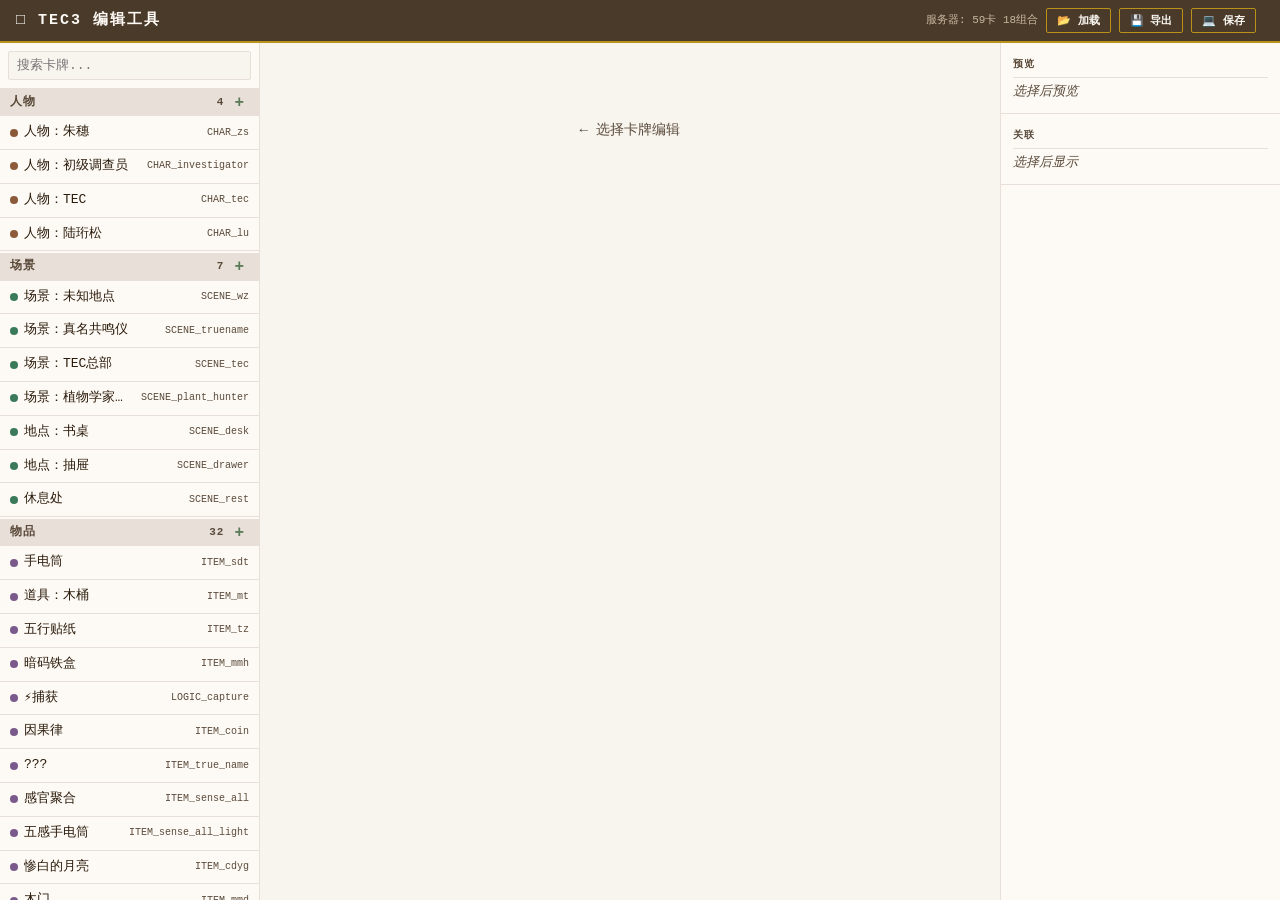
==== admin.html @ c41b9ac7 "admin: 修复特殊字段编辑器 + fatigueTrigger通用 + 结局编辑器" ====
<!DOCTYPE html>
<html lang="zh-CN">
<head>
<meta charset="UTF-8">
<meta name="viewport" content="width=device-width, initial-scale=1.0">
<title>TEC3 编辑工具</title>
<style>
:root {
    --bg: #f8f5ef; --grid: #e8e0d8; --panel: rgba(253,250,245,0.98);
    --border: #4a3a2a; --dim: #5a4a3a; --fg: #2a1a0a;
    --cv: #7a5f3a; --ch: #6a6a8a; --ct: #a84a3a; --cto: #b99217; --cs: #5a7a5a;
}
* { box-sizing: border-box; margin: 0; padding: 0; }
body {
    font-family: 'Courier New',Consolas,monospace;
    background: var(--bg); color: var(--fg);
    height: 100vh; display: flex; flex-direction: column;
    font-size: 14px; line-height: 1.6;
}
.hdr {
    display: flex; align-items: center; justify-content: space-between;
    padding: 8px 16px; background: var(--border); color: #fdfaf5;
    border-bottom: 2px double var(--cto); flex-shrink: 0; flex-wrap: wrap; gap: 6px;
}
.hdr h1 { font-size: 15px; font-weight: bold; letter-spacing: 2px; }
.hdr .g { display: flex; align-items: center; gap: 8px; flex-wrap: wrap; }
.hb {
    padding: 4px 10px; font-size: 11px; font-weight: bold; cursor: pointer;
    border: 1px solid var(--cto); background: transparent; color: #fdfaf5;
    border-radius: 2px; font-family: inherit; white-space: nowrap;
}
.hb:hover { background: var(--cto); color: var(--fg); }
.hb:disabled { opacity: 0.4; cursor: default; }
#loadInput { display: none; }
.main { display: flex; flex: 1; overflow: hidden; }

/* Left */
.left {
    width: 260px; min-width: 200px;
    border-right: 1px solid var(--grid); display: flex; flex-direction: column;
    background: var(--panel);
}
.left .srch { padding: 8px; border-bottom: 1px solid var(--grid); flex-shrink: 0; }
.left .srch input {
    width: 100%; padding: 6px 8px; border: 1px solid var(--grid);
    background: var(--bg); color: var(--fg); font-size: 13px;
    font-family: inherit; border-radius: 2px; outline: none;
}
.left .srch input:focus { border-color: var(--ct); }
.left .list { flex: 1; overflow-y: auto; }
.gr { margin-bottom: 2px; }
.gr-hd {
    padding: 4px 10px; font-size: 12px; font-weight: bold;
    letter-spacing: 1px; color: var(--dim);
    display: flex; justify-content: space-between; align-items: center;
    background: var(--grid); position: sticky; top: 0; cursor: default;
}
.gr-hd .cnt { font-size: 11px; color: var(--dim); }
.gr-hd .add {
    cursor: pointer; font-size: 16px; line-height: 1; padding: 0 4px; color: var(--cs);
    font-weight: bold;
}
.gr-hd .add:hover { color: var(--fg); }
.it {
    padding: 6px 10px; cursor: pointer; display: flex; align-items: center; gap: 6px;
    border-bottom: 1px solid var(--grid); transition: background 0.1s; font-size: 13px;
}
.it:hover { background: var(--grid); }
.it.sel { background: #d8d0c0; }
.it .dot { width: 8px; height: 8px; border-radius: 50%; flex-shrink: 0; }
.it .nm { overflow: hidden; text-overflow: ellipsis; white-space: nowrap; flex: 1; }
.it .id { font-size: 10px; color: var(--dim); flex-shrink: 0; }
.it .sub { font-size: 11px; color: var(--dim); }
.empty { padding: 20px; text-align: center; color: var(--dim); font-size: 13px; }

/* Center */
.ctr { flex: 1; overflow-y: auto; padding: 16px 20px; display: flex; flex-direction: column; gap: 0; }
.ctr .pl { text-align: center; color: var(--dim); margin-top: 60px; font-size: 14px; }
.sec { margin-bottom: 16px; }
.sec-hd {
    font-size: 11px; font-weight: bold; color: var(--dim); text-transform: uppercase;
    letter-spacing: 1px; padding: 4px 0; margin-bottom: 6px;
    border-bottom: 1px solid var(--grid); display: flex; align-items: center; gap: 8px;
}
.fg { display: flex; flex-direction: column; gap: 3px; }
.fg label { font-size: 10px; font-weight: bold; color: var(--dim); text-transform: uppercase; letter-spacing: 0.5px; }
.fg input, .fg textarea, .fg select {
    padding: 6px 8px; border: 1px solid var(--grid); background: var(--bg);
    color: var(--fg); font-size: 13px; font-family: inherit; border-radius: 2px; outline: none;
}
.fg input:focus, .fg textarea:focus, .fg select:focus { border-color: var(--ct); }
.fg textarea { min-height: 50px; resize: vertical; }
.fg .ck { display: flex; gap: 14px; flex-wrap: wrap; }
.fg .ck label { display: flex; align-items: center; gap: 4px; cursor: pointer; font-size: 12px; text-transform: none; }
.fg .ck input[type="checkbox"] { width: auto; }
.fr { display: flex; gap: 12px; }
.fr .fg { flex: 1; }
.btn {
    padding: 6px 14px; font-size: 12px; font-weight: bold; cursor: pointer;
    border: 1px solid var(--border); background: var(--panel);
    color: var(--fg); border-radius: 2px; font-family: inherit; transition: all 0.15s;
}
.btn:hover { background: var(--border); color: #fdfaf5; }
.btn-p { background: var(--border); color: #fdfaf5; }
.btn-p:hover { background: var(--ct); border-color: var(--ct); }
.btn-s { background: #3a7a5a; color: #fdfaf5; }
.btn-d { background: #a84a3a; color: #fdfaf5; }
.btn-sm { padding: 3px 10px; font-size: 11px; }
.fa { display: flex; flex-direction: column; gap: 3px; }
.fa-r { display: flex; gap: 4px; align-items: center; }
.fa-r input { flex: 1; }
.fa-r .btn { white-space: nowrap; }
.de .fa-r { margin-bottom: 2px; }
.dl { margin: 4px 0; padding: 4px 6px; border: 1px solid #d0c8c0; border-radius: 3px; background: #faf8f5; }
.d-choices { margin: 4px 0 4px 20px; padding: 4px; border-left: 2px solid #c8b8a8; }
.cb { background: #2a1a0a; color: #e8dcc8; padding: 10px; border-radius: 2px; font-size: 11px; white-space: pre-wrap; overflow-x: auto; max-height: 150px; border: 1px solid var(--border); margin-top: 6px; }

/* Right */
.right {
    width: 280px; min-width: 220px; border-left: 1px solid var(--grid);
    display: flex; flex-direction: column; background: var(--panel); overflow-y: auto;
}
.right .sec { padding: 10px 12px; border-bottom: 1px solid var(--grid); margin-bottom: 0; }
.right .sec-hd { font-size: 10px; margin-bottom: 4px; }
.right .hint { color: var(--dim); font-size: 13px; font-style: italic; }
.card-pv {
    width: 120px; height: 160px; border-radius: 3px; padding: 12px;
    display: flex; flex-direction: column; justify-content: space-between;
    box-shadow: 2px 2px 8px rgba(0,0,0,0.15), 0 1px 2px rgba(0,0,0,0.1);
    border: 1px solid #4a3a2a; margin: 0 auto; font-size: 12px; position: relative;
}
.card-pv .pn { font-weight: bold; font-size: 13px; }
.card-pv .pt { font-size: 10px; color: var(--dim); margin-top: auto; text-align: right; }
.pv-char { background: linear-gradient(135deg,#f5ece8,#ece0d5); border-top:3px solid #8a5a3a; }
.pv-scene { background: linear-gradient(135deg,#edf0e8,#dde5d5); border-top:3px solid #3a7a5a; }
.pv-item { background: linear-gradient(135deg,#f0ecf0,#e5dde8); border-top:3px solid #7a5a8a; }
.pv-logic { background: linear-gradient(135deg,#e8e8ec,#d5d5dd); border-top:3px solid #5a6a7a; }
.pv-clue { background: linear-gradient(135deg,#fdfaf5,#f0e8e0); }
.rl { padding: 3px 0; font-size: 13px; border-bottom: 1px solid var(--grid); display: flex; align-items: center; gap: 5px; }
.rl:last-child { border-bottom: none; }
.rt { padding: 2px 6px; font-size: 10px; border-radius: 2px; font-weight: bold; flex-shrink: 0; }
.rt-c { background: #e8dcc8; color: #5a4a3a; }
.rt-s { background: #dde5d5; color: #3a5a3a; }
.rt-d { background: #ece0d5; color: #6a4a2a; }
.rt-o { background: #d8d8e0; color: #4a4a5a; }
.modal-overlay {
    display: none; position: fixed; top: 0; left: 0; width: 100%; height: 100%;
    background: rgba(42,26,10,0.6); z-index: 9999;
    justify-content: center; align-items: center;
}
.modal-overlay.show { display: flex; }
.modal {
    background: var(--panel); border: 2px double var(--border);
    border-radius: 3px; width: 660px; max-width: 92vw;
    display: flex; flex-direction: column; max-height: 85vh;
}
.modal .mh {
    display: flex; justify-content: space-between; align-items: center;
    padding: 8px 14px; border-bottom: 2px double var(--border);
}
.modal .mh h3 { font-size: 14px; }
.modal .mh .mc { cursor: pointer; color: var(--dim); font-size: 16px; padding: 2px 6px; }
.modal .mh .mc:hover { color: var(--ct); }
.modal .mb { padding: 12px 14px; overflow-y: auto; flex: 1; }
.modal .mb textarea {
    width: 100%; min-height: 300px; padding: 8px;
    border: 1px solid var(--grid); background: #2a1a0a; color: #e8dcc8;
    font-size: 11px; font-family: 'Courier New',monospace; border-radius: 2px; resize: vertical;
}
.modal .mf { padding: 8px 14px; border-top: 1px solid var(--grid); display: flex; gap: 8px; justify-content: flex-end; }
.modal .mf .ok { font-size: 11px; color: var(--cs); margin-right: auto; align-self: center; }
::-webkit-scrollbar { width: 5px; }
::-webkit-scrollbar-track { background: var(--bg); }
::-webkit-scrollbar-thumb { background: var(--grid); border-radius: 3px; }
</style>
</head>
<body>

<div class="hdr">
    <h1>□ TEC3 编辑工具</h1>
    <div class="g">
        <span id="status" style="font-size:11px;color:#c8b8a0;">未加载</span>
        <button class="hb" id="loadBtn" onclick="document.getElementById('loadInput').click()">📂 加载</button>
        <button class="hb" id="exportBtn" onclick="doExport()" disabled>💾 导出</button>
        <button class="hb" id="svBtn" onclick="saveToServer()" disabled>💻 保存</button>
        <span id="fc" style="font-size:10px;color:#c8b8a0;"></span>
    </div>
    <input type="file" id="loadInput" multiple accept=".js" onchange="loadFiles(event)">
</div>

<div class="main">
    <div class="left">
        <div class="srch"><input id="srch" placeholder="搜索卡牌..." oninput="renderList()"></div>
        <div class="list" id="list"></div>
    </div>
    <div class="ctr" id="ctr">
        <div class="pl">← 加载源文件后选择卡牌</div>
    </div>
    <div class="right">
        <div class="sec"><div class="sec-hd">预览</div><div id="pv"><div class="hint">选择后预览</div></div></div>
        <div class="sec"><div class="sec-hd">关联</div><div id="rel"><div class="hint">选择后显示</div></div></div>
    </div>
</div>

<div class="modal-overlay" id="exportModal">
    <div class="modal">
        <div class="mh"><h3 id="exportTitle">导出</h3><span class="mc" onclick="closeModal('exportModal')">✕</span></div>
        <div class="mb"><textarea id="exportCode"></textarea></div>
        <div class="mf">
            <span class="ok" id="exportStatus"></span>
            <button class="btn" onclick="closeModal('exportModal')">关闭</button>
            <button class="btn btn-p" id="dlBtn" onclick="downloadExports()">下载全部</button>
            <button class="btn btn-p" onclick="downloadDeploy()">下载部署脚本</button>
        </div>
    </div>
</div>

<script>
// ═══ State ═══
const D = {};
let selId = null;
let isSrv = false;
let loadedFiles = {};
const TYPES = ['char','scene','item','clue','logic'];
const TN = { char:'人物', scene:'场景', item:'物品', clue:'线索', logic:'逻辑' };
const TC = { char:'#8a5a3a', scene:'#3a7a5a', item:'#7a5a8a', clue:'#b99217', logic:'#5a6a7a' };
function esc(s) { return s?String(s).replace(/&/g,'&amp;').replace(/</g,'&lt;').replace(/>/g,'&gt;').replace(/"/g,'&quot;'):''; }
function escJs(s) { return s?String(s).replace(/\\/g,'\\\\').replace(/'/g,"\\'").replace(/\n/g,'\\n').replace(/\r/g,''):''; }
function len(n) { return D[n]?Object.keys(D[n]).length:0; }

// ═══ Load ═══
window.loadFiles = async function(e) {
    for (const f of e.target.files) loadedFiles[f.name] = await f.text();
    parseAll();
};
function parseAll() {
    const keys = Object.keys(loadedFiles);
    document.getElementById('fc').textContent = keys.length+' 文件';
    const map = { 'cards.js':'CARD_TEMPLATES', 'combinations.js':'CARD_COMBINATIONS',
        'scenes.js':'SCENE_EXPLORATION', 'dialogues.js':'DIALOGUE_DATA',
        'observations.js':'OBSERVATION_TEXTS', 'endings.js':'REASONING_ENDINGS' };
    const scope = {};
    for (const [fn,vn] of Object.entries(map)) {
        const f = keys.find(k=>k.includes(fn));
        if (f) {
            try {
                const c = loadedFiles[f].replace(/^import\s+.*?;?\s*$/gm,'')
                    .replace(/export\s+(const|let|var)\s+(\w+)\s*=\s*/gm, (_,__,vn)=>`scope['${vn}']=`);
                eval(c);
            } catch(e) { console.warn('Parse fail', fn, e); }
        }
    }
    if (!scope.CARD_TEMPLATES) { setStatus('解析失败'); return; }
    Object.assign(D, scope);
    if (!D.REASONING_ENDINGS) D.REASONING_ENDINGS = {};
    isSrv = false;
    setStatus(`已加载: ${len('CARD_TEMPLATES')}卡 ${len('CARD_COMBINATIONS')}组合 ${len('SCENE_EXPLORATION')}场景 ${len('DIALOGUE_DATA')}对话 ${len('OBSERVATION_TEXTS')}观测`);
    document.getElementById('exportBtn').disabled = false;
    document.getElementById('svBtn').disabled = true;
    selId = null;
    renderList();
    showEmpty();
}

async function trySrv() {
    try {
        const r = await fetch('/');
        if (!r.ok) return;
        isSrv = true;
        setStatus('加载中...');
        const files = [
            {u:'./js/config/cards.js',n:'CARD_TEMPLATES'},{u:'./js/config/combinations.js',n:'CARD_COMBINATIONS'},
            {u:'./js/config/scenes.js',n:'SCENE_EXPLORATION'},{u:'./js/config/dialogues.js',n:'DIALOGUE_DATA'},
            {u:'./js/config/observations.js',n:'OBSERVATION_TEXTS'},{u:'./js/config/endings.js',n:'REASONING_ENDINGS'}
        ];
        const scope = {};
        for (const f of files) {
            try {
                const t = await (await fetch(f.u)).text();
                const c = t.replace(/^import\s+.*?;?\s*$/gm,'')
                    .replace(/export\s+(const|let|var)\s+(\w+)\s*=\s*/gm, (_,__,vn)=>`scope['${vn}']=`);
                eval(c);
            } catch(e) {}
        }
        if (scope.CARD_TEMPLATES) {
            Object.assign(D, scope);
            if (!D.REASONING_ENDINGS) D.REASONING_ENDINGS = {};
            setStatus(`服务器: ${len('CARD_TEMPLATES')}卡 ${len('CARD_COMBINATIONS')}组合`);
            document.getElementById('exportBtn').disabled = false;
            document.getElementById('svBtn').disabled = false;
            selId = null;
            renderList();
            showEmpty();
        }
    } catch(e) {}
}

// ═══ List ═══
function renderList() {
    const el = document.getElementById('list');
    if (!D.CARD_TEMPLATES) { el.innerHTML = '<div class="empty">加载源文件</div>'; return; }
    const q = (document.getElementById('srch').value||'').toLowerCase();
    const gr = {};
    for (const [id,t] of Object.entries(D.CARD_TEMPLATES)) {
        const ty = t.type||'item';
        if (q && !id.toLowerCase().includes(q) && !(t.name||'').toLowerCase().includes(q)) continue;
        if (!gr[ty]) gr[ty] = [];
        gr[ty].push({id,name:t.name||id});
    }
    if (!Object.keys(gr).length) { el.innerHTML = '<div class="empty">无匹配</div>'; return; }
    let h = '';
    for (const ty of TYPES) {
        if (!gr[ty]) continue;
        h += `<div class="gr"><div class="gr-hd"><span>${TN[ty]||ty}</span><span style="display:flex;align-items:center;gap:6px;"><span class="cnt">${gr[ty].length}</span><span class="add" onclick="event.stopPropagation();addCard('${ty}')">+</span></span></div>`;
        for (const c of gr[ty]) {
            h += `<div class="it${c.id===selId?' sel':''}" onclick="selectCard('${c.id}')"><span class="dot" style="background:${TC[ty]||'#4a3a2a'}"></span><span class="nm">${esc(c.name)}</span><span class="id">${c.id}</span></div>`;
        }
        h += '</div>';
    }
    el.innerHTML = h;
}

// ═══ Select card → show all config ═══
window.selectCard = function(id) {
    selId = id;
    renderList();
    showCard(id);
};

function showCard(id) {
    const t = D.CARD_TEMPLATES[id];
    if (!t) { showEmpty(); return; }
    let h = `<div class="sec"><div class="sec-hd">基础属性</div>
        <div class="fg"><label>ID</label><input id="f_id" value="${esc(id)}" style="font-weight:bold;color:#2a1a0a"></div>
        <div class="fr">
            <div class="fg"><label>名称</label><input id="f_name" value="${esc(t.name)}"></div>
            <div class="fg"><label>类型</label><select id="f_type" onchange="document.getElementById('charExtras').style.display=this.value==='char'?'':'none'">${TYPES.map(tv=>`<option value="${tv}" ${tv===t.type?'selected':''}>${TN[tv]||tv}</option>`).join('')}</select></div>
        </div>
        <div class="fg"><label>描述</label><textarea id="f_desc">${esc(t.desc||'')}</textarea></div>
        <div class="fr">
            <div class="fg"><div class="ck">
                <label><input type="checkbox" id="f_csm" ${t.consumable?'checked':''}> 消耗品</label>
                <label><input type="checkbox" id="f_dup" ${t.allowDuplicate?'checked':''}> 可重复</label>
                <label><input type="checkbox" id="f_dropOnce" ${t.dropOnce?'checked':''}> 仅掉落一次</label>
                <label><input type="checkbox" id="f_fatigueTrigger" ${t.fatigueTrigger?'checked':''}> 触发疲劳</label>
            </div></div>
        </div>
            <div class="fg" id="extraFields"></div>
    </div>`;
    
    // Populate extraFields with all special fields
    const sfFields = ['senseType','recycleValue','value','realName','realDesc','targetSenses','collectedSenses','interactText','isRevealed'];
    const sfLabels = {'senseType':'感官类型','recycleValue':'献祭价值','value':'价值','realName':'真名','realDesc':'真名描述','targetSenses':'目标感官(JSON)','collectedSenses':'已收集感官(JSON)','interactText':'交互文本','isRevealed':'已揭示'};
    let sfHtml = '';
    for (const k of sfFields) {
        const val = t[k] !== undefined ? (Array.isArray(t[k]) ? JSON.stringify(t[k]) : String(t[k])) : '';
        if (typeof t[k] === 'boolean') {
            sfHtml += `<div class="ck"><label><input type="checkbox" id="f_${k}" ${t[k]?'checked':''}> ${sfLabels[k]||k}</label></div>`;
        } else {
            sfHtml += `<div class="fg"><label>${sfLabels[k]||k}</label><input id="f_${k}" value="${esc(val)}"></div>`;
        }
    }
    if (t.class && t.class !== baseClass(t.type) && t.class !== `${baseClass(t.type)} ${t.type}-card`) {
        sfHtml += `<div class="fg"><label>额外CSS类</label><input id="f_class_extra" value="${esc(t.class)}"></div>`;
    }
    document.getElementById('extraFields').innerHTML = sfHtml;
    
    // ═══ Corruption section ═══
    let corruptionHtml = `<div class="sec"><div class="sec-hd">腐化</div>
        <div class="ck">
            <label><input type="checkbox" id="f_cpt_ck" ${t.corruptionTime!==undefined?'checked':''} onchange="document.getElementById('f_cpt_wrap').style.display=this.checked?'':'none'"> 启用腐化</label>
        </div>
        <div class="fg" id="f_cpt_wrap" style="${t.corruptionTime===undefined?'display:none':''}">
            <label>腐化时间 (分钟)</label>
            <input type="number" id="f_cpt" value="${(t.corruptionTime||60000)/60000}" min="0.1" step="0.5">
        </div></div>`;
    let comboHtml = '';
    if (D.CARD_COMBINATIONS) {
        const combos = Object.entries(D.CARD_COMBINATIONS).filter(([k])=>k.split('+').includes(id));
        if (combos.length) {
            comboHtml += `<div class="sec"><div class="sec-hd">组合配方 <span style="font-weight:normal;font-size:10px;color:var(--dim);">(${combos.length})</span></div>`;
            for (const [key, v] of combos) {
                const parts = key.split('+');
                const other = parts.find(p=>p!==id);
                const res = (v.result||[]).join(', ');
                const comboTypes = ['interaction','speech','consumeAll','direct'];
                comboHtml += `<div class="de">
                    <div class="fa-r"><span style="font-size:12px;font-weight:bold;flex:1;">${esc(id)} + ${esc(other)}</span><select class="combo-type">${comboTypes.map(tv=>`<option value="${tv}" ${tv===v.type?'selected':''}>${tv}</option>`).join('')}</select></div>
                    <div class="fa-r"><input class="combo-other" value="${esc(other||'')}" placeholder="另一卡牌ID"><input class="combo-res" value="${esc(res)}" placeholder="产出ID(逗号分隔)" style="flex:1.5"></div>
                    <div class="fa-r"><input class="combo-msg" value="${esc(v.message||'')}" placeholder="触发文本" style="flex:2"><input class="combo-delay" type="number" step="0.5" min="0" value="${(v.delay||2000)/1000}" placeholder="延迟(秒)" style="width:70px"></div>
                    <div class="fa-r" style="gap:8px;">
                        <label style="font-size:11px;">概率 <input type="number" step="0.01" class="combo-ch" value="${v.chance||''}" style="width:60px;padding:2px 4px;"></label>
                        <button class="btn btn-sm btn-d" onclick="delCombo('${key}')">✕</button>
                    </div>
                </div>`;
            }
            comboHtml += `<button class="btn btn-sm" onclick="addCombo('${id}')">＋ 新增组合</button></div>`;
        } else {
            comboHtml += `<div class="sec"><div class="sec-hd">组合配方</div><button class="btn btn-sm" onclick="addCombo('${id}')">＋ 新增组合</button></div>`;
        }
    }
    
    // ═══ Scene section ═══
    let sceneHtml = '';
    if (D.SCENE_EXPLORATION && D.SCENE_EXPLORATION[id]) {
        const s = D.SCENE_EXPLORATION[id];
        sceneHtml += `<div class="sec"><div class="sec-hd">场景配置</div>
            <div class="fg"><label>场景名</label><input id="s_name" value="${esc(s.name||'')}"></div>
            <div class="fr"><div class="fg"><label>槽位数</label><input id="s_slots" type="number" value="${s.slots}"></div>
            <div class="fg"><label>探索时间(秒)</label><input id="s_time" type="number" step="0.5" min="0.5" value="${(s.exploreTime||5000)/1000}"></div>
            <div class="fg"><label>疲劳掉落概率</label><input id="s_fatigueRate" type="number" step="0.05" min="0" max="1" value="${s.fatigueDropRate||0}"></div></div>
            <div class="fg"><label>探索消息</label><textarea id="s_msg">${esc(s.message||'')}</textarea></div>
            <div class="fg" style="margin-top:4px;"><span style="font-size:10px;font-weight:bold;color:var(--dim);">条件卡牌</span></div>
            <div id="s_req">`;
        for (const r of (s.requiredCards||[])) {
            sceneHtml += `<div class="fa-r"><input class="sr-id" value="${esc(r.templateId)}" placeholder="ID" style="flex:1.5"><input class="sr-min" type="number" value="${r.min||1}" style="width:50px"><input class="sr-max" type="number" value="${r.max||1}" style="width:50px"><button class="btn btn-sm btn-d" onclick="this.parentElement.remove()">✕</button></div>`;
        }
        sceneHtml += `<button class="btn btn-sm" onclick="addSReq()">＋ 条件</button></div>
            <div class="fg" style="margin-top:4px;"><span style="font-size:10px;font-weight:bold;color:var(--dim);">掉落</span></div>
            <div id="s_dr">`;
        for (const d of (s.drops||[])) {
            sceneHtml += `<div class="fa-r"><input class="sd-id" value="${esc(d.templateId)}" placeholder="ID" style="flex:1.5"><input class="sd-ch" type="number" step="0.1" min="0" max="1" value="${d.chance}" placeholder="概率" style="width:70px"><input class="sd-msg" value="${esc(d.message||'')}" placeholder="消息" style="flex:1"><button class="btn btn-sm btn-d" onclick="this.parentElement.remove()">✕</button></div>`;
        }
        sceneHtml += `<button class="btn btn-sm" onclick="addSDrop()">＋ 掉落</button></div>
            <div class="fg" style="margin-top:4px;"><span style="font-size:10px;font-weight:bold;color:var(--dim);">分支掉落组</span></div>
            <div id="s_dg">`;
        for (const g of (s.dropGroups||[])) {
            sceneHtml += `<div class="de"><div class="fa-r"><input class="sg-id" value="${esc(g.id)}" placeholder="组ID" style="flex:1"><input class="sg-lb" value="${esc(g.label)}" placeholder="标签" style="flex:1"><input class="sg-msg" value="${esc(g.message||'')}" placeholder="消息" style="flex:1"></div>`;
            sceneHtml += `<div style="font-size:9px;color:var(--dim);">条件卡牌：</div>`;
            for (const r of (g.requiredCards||[])) {
                sceneHtml += `<div class="fa-r"><input class="sgr-id" value="${esc(r.templateId)}" placeholder="ID" style="flex:1.5"><input class="sgr-min" type="number" value="${r.min||1}" style="width:50px"><input class="sgr-max" type="number" value="${r.max||1}" style="width:50px"><button class="btn btn-sm btn-d" onclick="this.parentElement.remove()">✕</button></div>`;
            }
            sceneHtml += `<div style="font-size:9px;color:var(--dim);">掉落：</div>`;
            for (const d of (g.drops||[])) {
                sceneHtml += `<div class="fa-r"><input class="sgd-id" value="${esc(d.templateId)}" placeholder="ID" style="flex:1.5"><input class="sgd-ch" type="number" step="0.1" min="0" max="1" value="${d.chance}" placeholder="概率" style="width:70px"><input class="sgd-msg" value="${esc(d.message||'')}" placeholder="消息" style="flex:1"><button class="btn btn-sm btn-d" onclick="this.parentElement.remove()">✕</button></div>`;
            }
            sceneHtml += `<button class="btn btn-sm" onclick="addSGDrop(this)">＋ 组掉落</button> <button class="btn btn-sm btn-d" onclick="this.closest('.de').remove()">删除组</button></div>`;
        }
        sceneHtml += `<button class="btn btn-sm" onclick="addSGroup()">＋ 分支组</button></div></div>`;
    }
    
    // ═══ Dialogue section ═══
    let diaHtml = '';
    if (D.DIALOGUE_DATA && D.DIALOGUE_DATA[id]) {
        const cfg = D.DIALOGUE_DATA[id];
        const dialogues = cfg.dialogues || {};
        diaHtml += `<div class="sec"><div class="sec-hd">对话</div>
            <div class="fr"><div class="fg"><label>角色ID</label><input id="d_id" value="${esc(id)}"></div>
            <div class="fg"><label>显示名</label><input id="d_name" value="${esc(cfg.name||'')}"></div></div>
            <div id="d_grps">`;
        for (const [tid, lines] of Object.entries(dialogues)) {
            const cname = D.CARD_TEMPLATES?.[tid]?.name||tid;
            diaHtml += `<div class="de">
                <div class="fa-r"><input class="d-trg" value="${esc(tid)}" placeholder="触发卡ID" style="flex:1"><span style="font-size:11px;color:var(--dim);flex:1">${esc(cname)}</span><button class="btn btn-sm btn-d" onclick="this.closest('.de').remove()">✕</button></div>`;
            for (const l of lines) {
                diaHtml += `<div class="dl"><div class="fa-r"><input class="d-txt" value="${esc(l.text||'')}" placeholder="对话文本" style="flex:3"><input class="d-idx" type="number" value="${l.index||0}" style="width:40px"><button class="btn btn-sm" onclick="addDChoice(this)" title="添加分支选项">选项</button><button class="btn btn-sm btn-d" onclick="this.closest('.dl').remove()">✕</button></div><div class="d-choices">`;
                if (l.choices && l.choices.length) {
                    for (const c of l.choices) {
                        diaHtml += `<div class="fa-r"><input class="d-ch-txt" value="${esc(c.text||'')}" placeholder="选项文字" style="flex:2"><input class="d-ch-next" type="number" value="${c.nextIndex??''}" placeholder="跳转行" style="width:55px"><input class="d-ch-flag" value="${esc(c.flag||'')}" placeholder="flag" style="flex:1"><button class="btn btn-sm btn-d" onclick="this.parentElement.remove()">✕</button></div>`;
                    }
                }
                diaHtml += `</div></div>`;
            }
            diaHtml += `<button class="btn btn-sm" onclick="addDLine(this)">＋ 行</button></div>`;
        }
        diaHtml += `</div><button class="btn btn-sm" onclick="addDGroup()">＋ 对话组</button></div>`;
    }
    
    //  ═══ Observation section ═══
    let obsHtml = '';
    if (D.OBSERVATION_TEXTS) {
        const obsText = D.OBSERVATION_TEXTS[id] || '';
        obsHtml += `<div class="sec"><div class="sec-hd">观测文本</div>
            <div class="fg"><textarea id="f_obs" rows="3">${esc(obsText)}</textarea></div></div>`;
    }
    
    // ═══ Endings section ═══
    let endingsHtml = '';
    if (D.REASONING_ENDINGS) {
        const relatedEndings = Object.entries(D.REASONING_ENDINGS).filter(([k]) => k === 'default' || k.split('+').includes(id));
        if (relatedEndings.length) {
            endingsHtml += `<div class="sec"><div class="sec-hd">结局 <span style="font-weight:normal;font-size:10px;color:var(--dim);">(${relatedEndings.length})</span></div>`;
            for (const [key, v] of relatedEndings) {
                endingsHtml += `<div class="de">
                    <div class="fa-r"><span style="font-size:12px;font-weight:bold;flex:1;">${esc(key)}</span></div>
                    <div class="fg"><label>标题</label><input class="end-title" value="${esc(v.title||'')}" style="width:100%"></div>
                    <div class="fg"><label>故事</label><textarea class="end-story" rows="3" style="width:100%">${esc(v.story||'')}</textarea></div>
                </div>`;
            }
            endingsHtml += `</div>`;
        }
    }
    
    // ═══ Save button ═══
    h += corruptionHtml + comboHtml + sceneHtml + diaHtml + obsHtml + endingsHtml;
    h += `<div style="margin-top:8px;display:flex;gap:8px;flex-wrap:wrap;">
        <button class="btn btn-p" onclick="saveCard('${id}')">💾 应用修改</button>
        <button class="btn btn-d" onclick="delCard('${id}')">🗑 删除卡牌</button>
        <span id="svStatus" style="font-size:11px;color:var(--cs);align-self:center;"></span>
    </div>`;
    
    document.getElementById('ctr').innerHTML = h;
    showPreview(id);
    showRelations(id);
}

function showEmpty() {
    document.getElementById('ctr').innerHTML = '<div class="pl">← 选择卡牌编辑</div>';
    document.getElementById('pv').innerHTML = '<div class="hint">选择后预览</div>';
    document.getElementById('rel').innerHTML = '<div class="hint">选择后显示</div>';
}

function baseClass(type) { return type==='char'?'char-card':type==='scene'?'scene-card':type==='item'?'item-card':type==='clue'?'clue-card':type==='logic'?'logic-card':'item-card'; }

// ═══ Preview ═══
function showPreview(id) {
    const t = D.CARD_TEMPLATES?.[id];
    if (!t) { document.getElementById('pv').innerHTML = '<div class="hint">选择后预览</div>'; return; }
    const ty = t.type||'item';
    let ex = '';
    if (ty==='clue') { const sm={vision:'var(--cv)',hearing:'var(--ch)',taste:'var(--ct)',touch:'var(--cto)',smell:'var(--cs)'}; ex=`border-top:3px solid ${sm[t.senseType]||'var(--cv)'};`; }
    else if (ty==='char') ex='border-top:3px solid #8a5a3a;';
    else if (ty==='scene') ex='border-top:3px solid #3a7a5a;';
    else if (ty==='item') ex='border-top:3px solid #7a5a8a;';
    else if (ty==='logic') ex='border-top:3px solid #5a6a7a;';
    if (t.class?.includes('true-name')) ex+='border-color:#c9a227;box-shadow:0 0 15px rgba(201,162,39,0.3);';
    if (t.class?.includes('peek-truth')) ex+='border-color:#d4a0e0;box-shadow:0 0 15px rgba(212,160,224,0.3);';
    document.getElementById('pv').innerHTML = `<div class="card-pv pv-${ty}" style="${ex}"><div class="pn">${esc(t.name)}</div><div class="pt">${t.type}${t.consumable?' •消耗':''}${t.corruptionTime?' •腐化':''}</div></div>`;
}

function showRelations(id) {
    const el = document.getElementById('rel');
    if (!D.CARD_TEMPLATES?.[id]) { el.innerHTML = '<div class="hint">选择后显示</div>'; return; }
    let h = '';
    if (D.CARD_COMBINATIONS) {
        const cs = Object.entries(D.CARD_COMBINATIONS).filter(([k])=>k.split('+').includes(id));
        if (cs.length) {
            h += '<div style="margin-bottom:6px;"><div style="font-size:10px;font-weight:bold;color:var(--dim);margin-bottom:2px;">组合</div>';
            for (const [k,v] of cs) {
                const o = k.split('+').filter(p=>p!==id).map(p=>D.CARD_TEMPLATES[p]?.name||p).join(', ');
                const r = (v.result||[]).map(r=>D.CARD_TEMPLATES[r]?.name||r).join(', ');
                h += `<div class="rl"><span class="rt rt-c">${v.type}</span>${esc(o)} → ${esc(r)}</div>`;
            }
            h += '</div>';
        }
    }
    if (D.SCENE_EXPLORATION) {
        for (const [sid, s] of Object.entries(D.SCENE_EXPLORATION)) {
            if (sid===id) h += `<div class="rl"><span class="rt rt-s">场景</span>已配置此场景</div>`;
            // 反向：此卡出现在哪些场景的掉落中
            if ((s.drops||[]).some(d => d.templateId === id) || (s.dropGroups||[]).some(g => (g.drops||[]).some(d => d.templateId === id))) {
                const sn = D.CARD_TEMPLATES?.[sid]?.name || s.name || sid;
                h += `<div class="rl"><span class="rt rt-s">掉落</span>${esc(sn)}</div>`;
            }
        }
    }
    if (D.DIALOGUE_DATA) {
        for (const [cid,cfg] of Object.entries(D.DIALOGUE_DATA)) {
            const dlg = cfg.dialogues || {};
            if (cid===id) h += `<div class="rl"><span class="rt rt-d">对话</span>此角色有${Object.keys(dlg).length}组对话</div>`;
            if (Object.keys(dlg).includes(id)) h += `<div class="rl"><span class="rt rt-d">触发</span>${esc(D.CARD_TEMPLATES?.[cid]?.name||cid)}的对话触发</div>`;
        }
    }
    if (D.OBSERVATION_TEXTS?.[id]) h += `<div class="rl"><span class="rt rt-o">观测</span>${esc((D.OBSERVATION_TEXTS[id]||'').substring(0,50))}</div>`;
    if (!h) h = '<div class="hint">无关联</div>';
    el.innerHTML = h;
}

// ═══ Save card ═══

window.saveCard = function(id) {
    const newId = document.getElementById('f_id')?.value?.trim() || id;
    const renamed = newId !== id;
    if (renamed) {
        if (D.CARD_TEMPLATES[newId] && newId !== id) {
            setStatus(`❌ ID「${newId}」已存在`);
            return;
        }
        renameCardId(id, newId);
        id = newId;
    }
    const t = D.CARD_TEMPLATES[id];
    t.name = document.getElementById('f_name')?.value || t.name;
    t.type = document.getElementById('f_type')?.value || t.type;
    t.desc = document.getElementById('f_desc')?.value || '';
    t.consumable = document.getElementById('f_csm')?.checked || false;
    t.allowDuplicate = document.getElementById('f_dup')?.checked || false;
    t.dropOnce = document.getElementById('f_dropOnce')?.checked || false;
    t.fatigueTrigger = document.getElementById('f_fatigueTrigger')?.checked || false;
    // corruption
    const cptCk = document.getElementById('f_cpt_ck');
    if (cptCk?.checked) {
        const val = parseFloat(document.getElementById('f_cpt')?.value);
        if (val > 0) t.corruptionTime = Math.round(val * 60000);
        else delete t.corruptionTime;
    } else {
        delete t.corruptionTime;
    }
    // Auto-set class based on type, preserving extra classes
    const base = baseClass(t.type);
    const extras = (t.class || base).split(/\s+/).filter(c => c && c !== base);
    t.class = extras.length ? base + ' ' + extras.join(' ') : base;
    
    // Save special fields from extraFields
    const sfFields = ['senseType','recycleValue','value','realName','realDesc','targetSenses','collectedSenses','interactText','isRevealed'];
    for (const k of sfFields) {
        const el = document.getElementById('f_' + k);
        if (!el) continue;
        if (el.type === 'checkbox') {
            if (el.checked) t[k] = true;
            else delete t[k];
        } else {
            const v = el.value.trim();
            if (v === '') { delete t[k]; continue; }
            // Try parse as JSON (for arrays), number, or keep as string
            if (v.startsWith('[') || v.startsWith('{')) { try { t[k] = JSON.parse(v); } catch(e) { t[k] = v; } }
            else if (!isNaN(Number(v)) && v !== '') { t[k] = Number(v); }
            else t[k] = v;
        }
    }
    // Extra CSS class override
    const clsEl = document.getElementById('f_class_extra');
    if (clsEl) t.class = clsEl.value.trim() || base;
    
    // Save combos
    if (D.CARD_COMBINATIONS) {
        document.querySelectorAll('.de').forEach(el => {
            const other = el.querySelector('.combo-other')?.value;
            const res = el.querySelector('.combo-res')?.value;
            if (!other) return;
            const key = [id, other].sort().join('+');
            const existing = D.CARD_COMBINATIONS[key];
            const ctSel = el.querySelector('.combo-type');
            if (!existing) D.CARD_COMBINATIONS[key] = { type: ctSel?.value || 'interaction', result: [], message: '', delay: 2000 };
            const v = D.CARD_COMBINATIONS[key];
            if (ctSel) v.type = ctSel.value;
            if (res) v.result = res.split(',').map(s=>s.trim()).filter(Boolean);
            if (el.querySelector('.combo-msg')) v.message = el.querySelector('.combo-msg').value;
            if (el.querySelector('.combo-delay')) v.delay = Math.round((parseFloat(el.querySelector('.combo-delay').value)||2) * 1000);
            const ch = el.querySelector('.combo-ch')?.value;
            if (ch) v.chance = parseFloat(ch);
            else delete v.chance;
        });
    }
    
    // Save scene
    if (D.SCENE_EXPLORATION && D.SCENE_EXPLORATION[id]) {
        const s = D.SCENE_EXPLORATION[id];
        s.name = document.getElementById('s_name')?.value || '';
        s.slots = parseInt(document.getElementById('s_slots')?.value)||2;
        s.exploreTime = Math.round((parseFloat(document.getElementById('s_time')?.value)||5) * 1000);
        s.fatigueDropRate = parseFloat(document.getElementById('s_fatigueRate')?.value)||0;
        s.message = document.getElementById('s_msg')?.value||'';
        s.requiredCards = [];
        document.querySelectorAll('#s_req .fa-r:not(:last-child)').forEach(r => {
            const ins = r.querySelectorAll('input');
            if (ins[0]?.value) s.requiredCards.push({templateId: ins[0].value, min: parseInt(ins[1]?.value)||1, max: parseInt(ins[2]?.value)||1});
        });
        s.drops = [];
        document.querySelectorAll('#s_dr .fa-r:not(:last-child)').forEach(r => {
            const ins = r.querySelectorAll('input');
            if (ins[0]?.value) s.drops.push({templateId: ins[0].value, chance: parseFloat(ins[1]?.value)||0, message: ins[2]?.value||''});
        });
        s.dropGroups = [];
        document.querySelectorAll('#s_dg .de').forEach(el => {
            const g = { id: el.querySelector('.sg-id')?.value||'', label: el.querySelector('.sg-lb')?.value||'', message: el.querySelector('.sg-msg')?.value||'', requiredCards: [], drops: [] };
            el.querySelectorAll('.fa-r').forEach(r => {
                const sgid = r.querySelector('.sgr-id');
                const sgdid = r.querySelector('.sgd-id');
                if (sgid) g.requiredCards.push({templateId: sgid.value, min: parseInt(r.querySelector('.sgr-min')?.value)||1, max: parseInt(r.querySelector('.sgr-max')?.value)||1});
                if (sgdid) g.drops.push({templateId: sgdid.value, chance: parseFloat(r.querySelector('.sgd-ch')?.value)||0, message: r.querySelector('.sgd-msg')?.value||''});
            });
            if (g.id) s.dropGroups.push(g);
        });
    }
    
    // Save dialogue
    if (D.DIALOGUE_DATA && D.DIALOGUE_DATA[id]) {
        const dialogues = {};
        document.querySelectorAll('#d_grps .de').forEach(el => {
            const tid = el.querySelector('.d-trg')?.value;
            if (!tid) return;
            const lines = [];
            el.querySelectorAll('.dl').forEach(dl => {
                const txt = dl.querySelector('.d-txt');
                const idx = dl.querySelector('.d-idx');
                if (!txt?.value) return;
                const line = {text: txt.value, index: parseInt(idx?.value)||0};
                const choices = [];
                dl.querySelectorAll('.d-choices > .fa-r').forEach(r => {
                    const ct = r.querySelector('.d-ch-txt');
                    const cn = r.querySelector('.d-ch-next');
                    const cf = r.querySelector('.d-ch-flag');
                    if (!ct?.value) return;
                    const choice = {text: ct.value};
                    const nv = parseInt(cn?.value);
                    choice.nextIndex = isNaN(nv) ? null : nv;
                    if (cf?.value) choice.flag = cf.value;
                    choices.push(choice);
                });
                if (choices.length) line.choices = choices;
                lines.push(line);
            });
            if (lines.length) dialogues[tid] = lines;
        });
        D.DIALOGUE_DATA[id] = { name: document.getElementById('d_name')?.value || '', dialogues };
    }
    
    // Save observation
    if (D.OBSERVATION_TEXTS) {
        D.OBSERVATION_TEXTS[id] = document.getElementById('f_obs')?.value || '';
    }
    
    // Save endings
    if (D.REASONING_ENDINGS) {
        document.querySelectorAll('.sec:has(.end-title) .de').forEach(el => {
            const key = el.querySelector('.fa-r span')?.textContent;
            const title = el.querySelector('.end-title')?.value;
            const story = el.querySelector('.end-story')?.value;
            if (key && D.REASONING_ENDINGS[key]) {
                D.REASONING_ENDINGS[key].title = title || '';
                D.REASONING_ENDINGS[key].story = story || '';
            }
        });
    }
    
    D.CARD_TEMPLATES[id] = t;
    if (renamed) {
        setStatus(`已重命名 ${id}，同步所有配置数据。${HARDCODED_FILES.length} 个运行时文件中的硬编码引用需手动修改`);
    } else {
        setStatus(`已保存: ${id}`);
    }
    document.getElementById('svStatus').textContent = '✓ 已应用';
    renderList();
    showPreview(id);
    showRelations(id);
};

window.addCard = function(type) {
    const id = `ITEM_new_${Date.now()}`;
    D.CARD_TEMPLATES[id] = { name: `新${TN[type]||type}`, desc: '', type: type||'item', class: baseClass(type||'item'), consumable: false };
    // If scene, add scene config
    if ((type||'') === 'scene' && D.SCENE_EXPLORATION) D.SCENE_EXPLORATION[id] = { name: `新${TN[type]||type}`, slots: 2, exploreTime: 5000, message: '', requiredCards: [], drops: [], dropGroups: [] };
    // If char, add dialogue config
    if ((type||'') === 'char' && D.DIALOGUE_DATA) D.DIALOGUE_DATA[id] = { name: `新${TN[type]||type}` };
    setStatus(`已创建: ${id}`);
    renderList();
    selectCard(id);
};

window.delCard = function(id) {
    if (!confirm(`确认删除 ${id}？仅影响内存副本。`)) return;
    delete D.CARD_TEMPLATES[id];
    if (D.SCENE_EXPLORATION) delete D.SCENE_EXPLORATION[id];
    if (D.DIALOGUE_DATA) delete D.DIALOGUE_DATA[id];
    if (D.OBSERVATION_TEXTS) delete D.OBSERVATION_TEXTS[id];
    selId = null;
    renderList();
    showEmpty();
    setStatus(`已删除: ${id}`);
};

// ═══ Combo helpers ═══
window.addCombo = function(id) {
    const other = Object.keys(D.CARD_TEMPLATES).find(k => k !== id && !D.CARD_COMBINATIONS[[id, k].sort().join('+')]);
    if (!other) { setStatus('所有卡牌已有组合，先删除一个再创建'); return; }
    const key = [id, other].sort().join('+');
    D.CARD_COMBINATIONS[key] = { type:'interaction', result:[], message:'', delay:2000 };
    selectCard(id);
};
window.delCombo = function(key) {
    if (!confirm(`删除组合 ${key}？`)) return;
    delete D.CARD_COMBINATIONS[key];
    if (selId) selectCard(selId);
};

// ═══ Scene helpers ═══
window.addSReq = function() {
    const c = document.getElementById('s_req');
    const d = document.createElement('div'); d.className='fa-r';
    d.innerHTML='<input class="sr-id" placeholder="ID" style="flex:1.5"><input class="sr-min" type="number" value="1" style="width:50px"><input class="sr-max" type="number" value="1" style="width:50px"><button class="btn btn-sm btn-d" onclick="this.parentElement.remove()">✕</button>';
    c.insertBefore(d, c.lastElementChild);
};
window.addSDrop = function() {
    const c = document.getElementById('s_dr');
    const d = document.createElement('div'); d.className='fa-r';
    d.innerHTML='<input class="sd-id" placeholder="ID" style="flex:1.5"><input class="sd-ch" type="number" step="0.1" min="0" max="1" value="0.3" placeholder="概率" style="width:70px"><input class="sd-msg" placeholder="消息" style="flex:1"><button class="btn btn-sm btn-d" onclick="this.parentElement.remove()">✕</button>';
    c.insertBefore(d, c.lastElementChild);
};
window.addSGroup = function() {
    const c = document.getElementById('s_dg');
    const d = document.createElement('div'); d.className='de';
    d.innerHTML='<div class="fa-r"><input class="sg-id" placeholder="组ID" style="flex:1"><input class="sg-lb" placeholder="标签" style="flex:1"><input class="sg-msg" placeholder="消息" style="flex:1"></div><button class="btn btn-sm" onclick="addSGRReq(this)">＋ 条件</button> <button class="btn btn-sm" onclick="addSGDrop(this)">＋ 掉落</button> <button class="btn btn-sm btn-d" onclick="this.closest(\'.de\').remove()">删除</button>';
    c.appendChild(d);
};
window.addSGRReq = function(btn) {
    const d = document.createElement('div'); d.className='fa-r';
    d.innerHTML='<input class="sgr-id" placeholder="ID" style="flex:1.5"><input class="sgr-min" type="number" value="1" style="width:50px"><input class="sgr-max" type="number" value="1" style="width:50px"><button class="btn btn-sm btn-d" onclick="this.parentElement.remove()">✕</button>';
    btn.parentElement.insertBefore(d, btn);
};
window.addSGDrop = function(btn) {
    const d = document.createElement('div'); d.className='fa-r';
    d.innerHTML='<input class="sgd-id" placeholder="ID" style="flex:1.5"><input class="sgd-ch" type="number" step="0.1" min="0" max="1" value="0.3" placeholder="概率" style="width:70px"><input class="sgd-msg" placeholder="消息" style="flex:1"><button class="btn btn-sm btn-d" onclick="this.parentElement.remove()">✕</button>';
    btn.parentElement.insertBefore(d, btn);
};

// ═══ Dialogue helpers ═══
window.addDLine = function(btn) {
    const d = document.createElement('div'); d.className='dl';
    d.innerHTML='<div class="fa-r"><input class="d-txt" placeholder="对话文本" style="flex:3"><input class="d-idx" type="number" value="0" style="width:40px"><button class="btn btn-sm" onclick="addDChoice(this)" title="添加分支选项">选项</button><button class="btn btn-sm btn-d" onclick="this.closest(\'.dl\').remove()">✕</button></div><div class="d-choices"></div>';
    btn.parentElement.insertBefore(d, btn);
};
window.addDChoice = function(btn) {
    const container = btn.closest('.dl').querySelector('.d-choices');
    const d = document.createElement('div'); d.className='fa-r';
    d.innerHTML='<input class="d-ch-txt" placeholder="选项文字" style="flex:2"><input class="d-ch-next" type="number" placeholder="跳转行" style="width:55px"><input class="d-ch-flag" placeholder="flag" style="flex:1"><button class="btn btn-sm btn-d" onclick="this.parentElement.remove()">✕</button>';
    container.appendChild(d);
};
window.addDGroup = function() {
    const c = document.getElementById('d_grps');
    const d = document.createElement('div'); d.className='de';
    d.innerHTML='<div class="fa-r"><input class="d-trg" placeholder="触发卡ID" style="flex:1"><button class="btn btn-sm btn-d" onclick="this.closest(\'.de\').remove()">✕</button></div><button class="btn btn-sm" onclick="addDLine(this)">＋ 行</button>';
    c.appendChild(d);
};

// ═══ Rename card ID (sync all D.* references) ═══
let _renameHistory = {};

window.renameCardId = function(oldId, newId) {
    if (oldId === newId) return;
    _renameHistory[oldId] = newId;
    
    if (oldId === newId) return;
    // 1. CARD_TEMPLATES
    D.CARD_TEMPLATES[newId] = D.CARD_TEMPLATES[oldId];
    delete D.CARD_TEMPLATES[oldId];

    // 2. CARD_COMBINATIONS — keys and result[]
    const nc = {};
    for (const [k, v] of Object.entries(D.CARD_COMBINATIONS || {})) {
        const parts = k.split('+').map(p => p === oldId ? newId : p).sort();
        const nk = parts.join('+');
        nc[nk] = v;
        if (v.result) v.result = v.result.map(r => r === oldId ? newId : r);
    }
    D.CARD_COMBINATIONS = nc;

    // 3. SCENE_EXPLORATION — key + templateId references
    if (D.SCENE_EXPLORATION) {
        if (D.SCENE_EXPLORATION[oldId]) {
            D.SCENE_EXPLORATION[newId] = D.SCENE_EXPLORATION[oldId];
            delete D.SCENE_EXPLORATION[oldId];
        }
        for (const sc of Object.values(D.SCENE_EXPLORATION)) {
            (sc.requiredCards||[]).forEach(c => { if (c.templateId === oldId) c.templateId = newId; });
            (sc.drops||[]).forEach(d => { if (d.templateId === oldId) d.templateId = newId; });
            (sc.dropGroups||[]).forEach(g => {
                (g.requiredCards||[]).forEach(c => { if (c.templateId === oldId) c.templateId = newId; });
                (g.drops||[]).forEach(d => { if (d.templateId === oldId) d.templateId = newId; });
            });
        }
    }

    // 4. DIALOGUE_DATA — top-level key + trigger keys
    if (D.DIALOGUE_DATA) {
        if (D.DIALOGUE_DATA[oldId]) {
            D.DIALOGUE_DATA[newId] = D.DIALOGUE_DATA[oldId];
            delete D.DIALOGUE_DATA[oldId];
        }
        for (const cd of Object.values(D.DIALOGUE_DATA)) {
            const dlg = cd.dialogues || {};
            if (dlg[oldId]) { dlg[newId] = dlg[oldId]; delete dlg[oldId]; }
        }
    }

    // 5. REASONING_ENDINGS — keys (single or A+B)
    if (D.REASONING_ENDINGS) {
        const ne = {};
        for (const [k, v] of Object.entries(D.REASONING_ENDINGS)) {
            if (k === 'default') { ne[k] = v; continue; }
            const nk = k.split('+').map(p => p === oldId ? newId : p).join('+');
            ne[nk] = v;
        }
        D.REASONING_ENDINGS = ne;
    }

    // 6. OBSERVATION_TEXTS
    if (D.OBSERVATION_TEXTS && D.OBSERVATION_TEXTS[oldId] !== undefined) {
        D.OBSERVATION_TEXTS[newId] = D.OBSERVATION_TEXTS[oldId];
        delete D.OBSERVATION_TEXTS[oldId];
    }
};

// ═══ Export ═══
const FCS = [
    {n:'cards.js',v:'CARD_TEMPLATES',gen:genCards},
    {n:'combinations.js',v:'CARD_COMBINATIONS',gen:genCombos},
    {n:'scenes.js',v:'SCENE_EXPLORATION',gen:genScenes},
    {n:'dialogues.js',v:'DIALOGUE_DATA',gen:genDialogues},
    {n:'endings.js',v:'REASONING_ENDINGS',gen:genEndings},
    {n:'observations.js',v:'OBSERVATION_TEXTS',gen:genObs},
];

function genCards() {
    const sf = ['corruptionTime','senseType','recycleValue','value','realName','realDesc','targetSenses','collectedSenses','interactText','isRevealed','fatigueTrigger','dropOnce'];
    let s = '// 卡牌模板\nexport const CARD_TEMPLATES = {\n';
    for (const [id,t] of Object.entries(D.CARD_TEMPLATES||{})) {
        const f = [`name: '${escJs(t.name||'')}'`,`desc: '${escJs(t.desc||'')}'`,`type: '${t.type||'item'}'`,`class: '${t.class||baseClass(t.type)}'`];
        if (t.consumable!==undefined) f.push(t.consumable?'consumable: true':'consumable: false');
        if (t.allowDuplicate) f.push('allowDuplicate: true');
        for (const k of sf) {
            if (t[k]!==undefined&&t[k]!==null) {
                if (typeof t[k]==='string') f.push(`${k}: '${escJs(t[k])}'`);
                else if (Array.isArray(t[k])) f.push(`${k}: ${JSON.stringify(t[k])}`);
                else f.push(`${k}: ${t[k]}`);
            }
        }
        s += `    '${id}': { ${f.join(', ')} },\n`;
    }
    return s+'};\n';
}
function genCombos() {
    let s = '// 组合配方\nexport const CARD_COMBINATIONS = {\n';
    for (const [k,v] of Object.entries(D.CARD_COMBINATIONS||{})) {
        const f = [`type: '${v.type||'interaction'}'`];
        if (v.result?.length) f.push(`result: ${JSON.stringify(v.result)}`);
            for (const k2 of ['message','chance','successMessage','failMessage','speechText','speechDuration','delay']) {
            if (v[k2]!==undefined) {
                if (typeof v[k2]==='string') f.push(`${k2}: '${escJs(v[k2])}'`);
                else if (typeof v[k2]==='boolean') { if(v[k2]) f.push(`${k2}: true`); }
                else f.push(`${k2}: ${v[k2]}`);
            }
        }
        s += `    '${k}': { ${f.join(', ')} },\n`;
    }
    return s+'};\n';
}
function genScenes() {
    let s = '// 场景配置\nexport const SCENE_EXPLORATION = {\n';
    for (const [id,v] of Object.entries(D.SCENE_EXPLORATION||{})) {
        s += `    '${id}': { name: '${escJs(v.name||'')}', slots: ${v.slots||2}, exploreTime: ${v.exploreTime||5000}`;
        if (v.message) s += `, message: '${escJs(v.message)}'`;
        if (v.fatigueDropRate!==undefined) s += `, fatigueDropRate: ${v.fatigueDropRate}`;
        if (v.requiredCards?.length) s += `, requiredCards: ${JSON.stringify(v.requiredCards)}`;
        if (v.drops?.length) s += `, drops: ${JSON.stringify(v.drops)}`;
        if (v.dropGroups?.length) s += `, dropGroups: ${JSON.stringify(v.dropGroups)}`;
        s += ` },\n`;
    }
    return s+'};\n';
}
function genDialogues() {
    let s = '// 对话\nexport const DIALOGUE_DATA = {\n';
    for (const [id,cfg] of Object.entries(D.DIALOGUE_DATA||{})) {
        s += `    '${id}': { name: '${escJs(cfg.name||'')}'`;
        const dlg = cfg.dialogues || {};
        for (const [tid,lines] of Object.entries(dlg)) {
            s += `,\n        '${tid}': [`;
            for (const l of lines) {
                let sl = `            { text: '${escJs(l.text||'')}', index: ${l.index||0}`;
                if (l.choices && l.choices.length) {
                    sl += `,\n                choices: [`;
                    for (const c of l.choices) {
                        let sc = `\n                    { text: '${escJs(c.text||'')}'`;
                        if (c.nextIndex != null) sc += `, nextIndex: ${c.nextIndex}`;
                        if (c.flag) sc += `, flag: '${escJs(c.flag)}'`;
                        sc += ` }`;
                        sl += sc;
                    }
                    sl += `\n                ]`;
                }
                sl += ` },`;
                s += '\n' + sl;
            }
            s += `\n        ]`;
        }
        s += `\n    },\n`;
    }
    return s+'};\n';
}
function genObs() {
    let s = '// 观测\nexport const OBSERVATION_TEXTS = {\n';
    for (const [id,t] of Object.entries(D.OBSERVATION_TEXTS||{})) s += `    '${id}': '${escJs(t)}',\n`;
    return s+'};\n';
}
function genEndings() {
    let s = '// 结局\nexport const REASONING_ENDINGS = {\n';
    for (const [k,v] of Object.entries(D.REASONING_ENDINGS||{})) {
        s += `    '${k}': { title: '${escJs(v.title||'')}', story: '${escJs(v.story||'')}' },\n`;
    }
    return s+'};\n';
}

const HARDCODED_FILES = [
    'js/engine.js','js/exploration.js','js/logic.js',
    'js/rest.js','js/systems/corruption.js','js/systems/sacrifice.js'
];

// 生成一键部署脚本
function genDeployScript() {
    // 收集所有配置文件的 gen 输出
    const configs = {};
    for (const f of FCS) {
        if (D[f.v]) configs[f.n] = f.gen();
    }
    // 构建 renames 映射表
    const renames = {};
    for (const [oldId, newId] of Object.entries(_renameHistory)) {
        if (oldId !== newId) renames[oldId] = newId;
    }
    const hasRenames = Object.keys(renames).length > 0;

    let s = `// TEC3 一键部署脚本
// 由 admin 面板生成
// 用法: node deploy.js
const fs = require('fs');

const RENAMES = ${JSON.stringify(renames, null, 4)};

const FILES = ${JSON.stringify(HARDCODED_FILES, null, 4)};

function writeFiles() {
    // 确保 js/config 目录存在
    const dir = 'js/config';
    if (!fs.existsSync(dir)) fs.mkdirSync(dir, { recursive: true });
    
    const configs = {
`;
    for (const [name, code] of Object.entries(configs)) {
        // 转义 JS 模板字面量中的反引号和 ${}
        const escaped = code.replace(/\\/g, '\\\\').replace(/`/g, '\\`').replace(/\$\{/g, '\\${');
        s += `        '${name}': \`${escaped}\`,\n`;
    }

    s += `    };
    
    for (const [name, content] of Object.entries(configs)) {
        fs.writeFileSync('js/config/' + name, content, 'utf-8');
        console.log('  ✓ 写入 js/config/' + name);
    }
}

function patchFiles() {
    const oldIds = Object.keys(RENAMES);
    if (!oldIds.length) return;
    
    for (const filePath of FILES) {
        try {
            if (!fs.existsSync(filePath)) {
                console.log('  ⚠ 跳过（不存在）: ' + filePath);
                continue;
            }
            let content = fs.readFileSync(filePath, 'utf-8');
            let changed = false;
            for (const [oldId, newId] of Object.entries(RENAMES)) {
                const regex = new RegExp("'" + oldId.replace(/[.*+?^\${}()|[\]\\\\]/g, '\\\\$&') + "'", 'g');
                const newContent = content.replace(regex, "'" + newId + "'");
                if (newContent !== content) { changed = true; content = newContent; }
            }
            if (changed) {
                fs.writeFileSync(filePath, content, 'utf-8');
                console.log('  ✓ 已更新: ' + filePath);
            } else {
                console.log('  - 无需修改: ' + filePath);
            }
        } catch(e) {
            console.log('  ✗ 失败: ' + filePath + ' - ' + e.message);
        }
    }
}

console.log('=== TEC3 部署脚本 ===');
console.log('写入配置...');
writeFiles();
if (Object.keys(RENAMES).length) {
    console.log('修补运行时文件...');
    patchFiles();
}
console.log('=== 部署完成 ===');
`;
    return s;
}

window.doExport = function() {
    if (!D.CARD_TEMPLATES) { setStatus('无数据'); return; }
    document.getElementById('exportModal').classList.add('show');
    document.getElementById('exportTitle').textContent = `导出 ${Object.keys(D.CARD_TEMPLATES).length} 卡`;
    const genCode = '// TEC3 导出\n'+FCS.map(f=>D[f.v]?f.gen():'').join('\n');
    const deployCode = genDeployScript();
    document.getElementById('exportCode').value = genCode + '\n\n// ===== 部署脚本 =====\n// deploy.js 请单独下载使用\n' + deployCode;
    document.getElementById('exportStatus').textContent = '可分别下载各文件';
};

window.downloadExports = function() {
    for (const f of FCS) {
        if (D[f.v]) {
            const b = new Blob([f.gen()], {type:'text/javascript;charset=utf-8'});
            const u = URL.createObjectURL(b);
            const a = document.createElement('a'); a.href=u; a.download=f.n; a.click();
            URL.revokeObjectURL(u);
        }
    }
    setStatus('已下载');
    closeModal('exportModal');
};

window.downloadDeploy = function() {
    const code = genDeployScript();
    const b = new Blob([code], {type:'text/javascript;charset=utf-8'});
    const u = URL.createObjectURL(b);
    const a = document.createElement('a'); a.href=u; a.download='deploy.js'; a.click();
    URL.revokeObjectURL(u);
    setStatus('已下载 deploy.js');
    closeModal('exportModal');
};

// ═══ Server save ═══
window.saveToServer = async function() {
    if (!isSrv) { setStatus('离线模式，请使用导出'); return; }
    setStatus('保存中...');
    let ok=0, fail=0;
    for (const [id,t] of Object.entries(D.CARD_TEMPLATES||{})) {
        try {
            const r = await fetch('/api/save-card', {method:'POST',headers:{'Content-Type':'application/json'},body:JSON.stringify({id,template:t})});
            const j = await r.json();
            if (j.success) ok++; else fail++;
        } catch(e) { fail++; }
    }
    setStatus(`保存: ${ok}成功 ${fail}失败`);
};

// ═══ Utils ═══
function setStatus(m) { document.getElementById('status').textContent = m; }
window.closeModal = function(id) { document.getElementById(id).classList.remove('show'); };

// ═══ Init ═══
renderList();
trySrv();
</script>
</body>
</html>
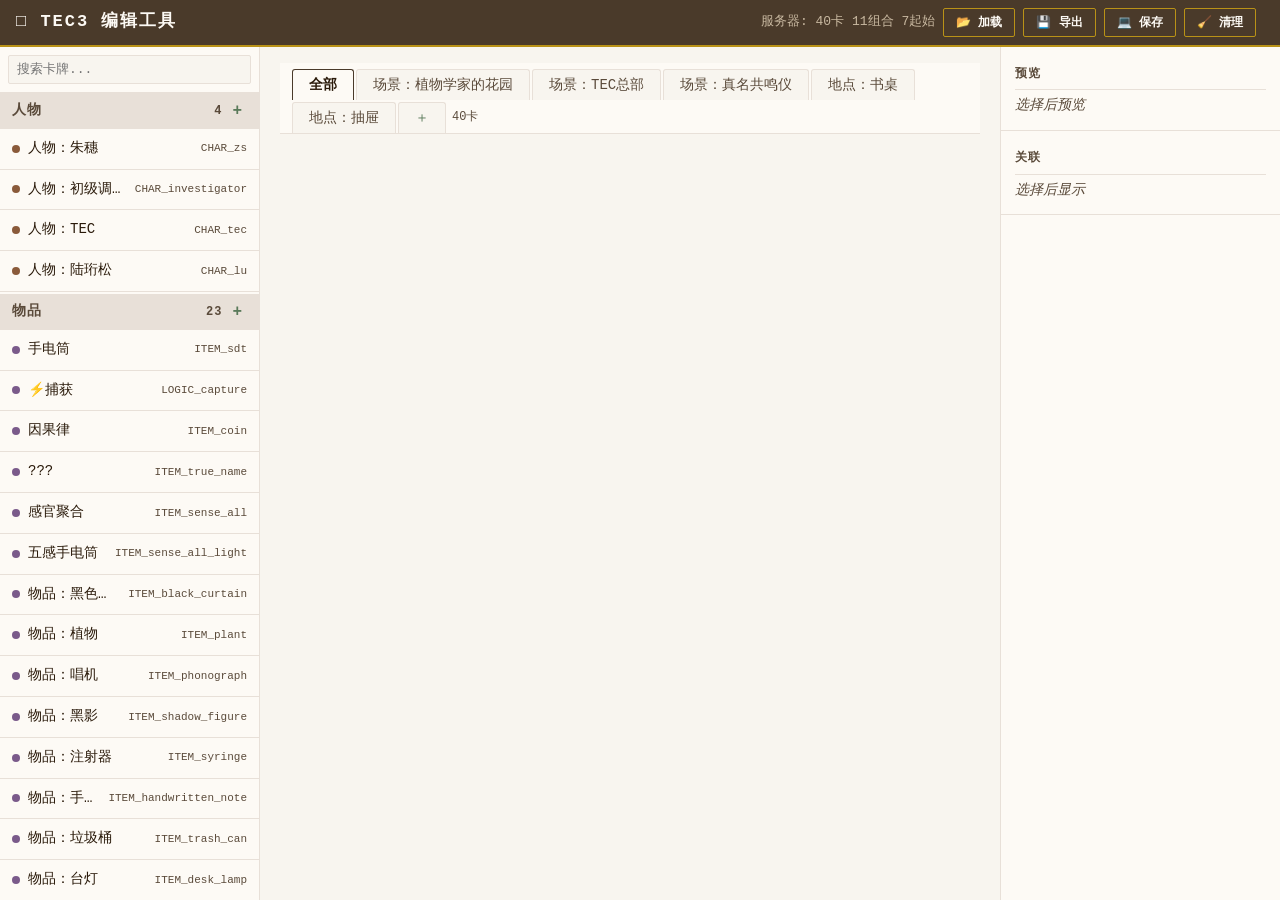
==== commit 1fe4c6e1: "fix: dialogues.js choices 缺失逗号 + deploy.js 补充 dialogues 导出 + admin genDialogues 修正" ====
--- a/admin.html
+++ b/admin.html
@@ -12,20 +12,20 @@
 }
 * { box-sizing: border-box; margin: 0; padding: 0; }
 body {
-    font-family: 'Courier New',Consolas,monospace;
+    font-family: 'Microsoft YaHei','PingFang SC','Noto Sans SC','Courier New',Consolas,sans-serif;
     background: var(--bg); color: var(--fg);
     height: 100vh; display: flex; flex-direction: column;
-    font-size: 14px; line-height: 1.6;
+    font-size: 15px; line-height: 1.7;
 }
 .hdr {
     display: flex; align-items: center; justify-content: space-between;
     padding: 8px 16px; background: var(--border); color: #fdfaf5;
     border-bottom: 2px double var(--cto); flex-shrink: 0; flex-wrap: wrap; gap: 6px;
 }
-.hdr h1 { font-size: 15px; font-weight: bold; letter-spacing: 2px; }
+.hdr h1 { font-size: 17px; font-weight: bold; letter-spacing: 2px; }
 .hdr .g { display: flex; align-items: center; gap: 8px; flex-wrap: wrap; }
 .hb {
-    padding: 4px 10px; font-size: 11px; font-weight: bold; cursor: pointer;
+    padding: 5px 12px; font-size: 12px; font-weight: bold; cursor: pointer;
     border: 1px solid var(--cto); background: transparent; color: #fdfaf5;
     border-radius: 2px; font-family: inherit; white-space: nowrap;
 }
@@ -50,68 +50,79 @@
 .left .list { flex: 1; overflow-y: auto; }
 .gr { margin-bottom: 2px; }
 .gr-hd {
-    padding: 4px 10px; font-size: 12px; font-weight: bold;
+    padding: 6px 12px; font-size: 14px; font-weight: bold;
     letter-spacing: 1px; color: var(--dim);
     display: flex; justify-content: space-between; align-items: center;
     background: var(--grid); position: sticky; top: 0; cursor: default;
 }
-.gr-hd .cnt { font-size: 11px; color: var(--dim); }
+.gr-hd .cnt { font-size: 12px; color: var(--dim); }
 .gr-hd .add {
     cursor: pointer; font-size: 16px; line-height: 1; padding: 0 4px; color: var(--cs);
     font-weight: bold;
 }
 .gr-hd .add:hover { color: var(--fg); }
 .it {
-    padding: 6px 10px; cursor: pointer; display: flex; align-items: center; gap: 6px;
-    border-bottom: 1px solid var(--grid); transition: background 0.1s; font-size: 13px;
+    padding: 8px 12px; cursor: pointer; display: flex; align-items: center; gap: 8px;
+    border-bottom: 1px solid var(--grid); transition: background 0.1s; font-size: 14px;
 }
 .it:hover { background: var(--grid); }
 .it.sel { background: #d8d0c0; }
 .it .dot { width: 8px; height: 8px; border-radius: 50%; flex-shrink: 0; }
 .it .nm { overflow: hidden; text-overflow: ellipsis; white-space: nowrap; flex: 1; }
-.it .id { font-size: 10px; color: var(--dim); flex-shrink: 0; }
-.it .sub { font-size: 11px; color: var(--dim); }
-.empty { padding: 20px; text-align: center; color: var(--dim); font-size: 13px; }
+.it .id { font-size: 11px; color: var(--dim); flex-shrink: 0; }
+.it .sub { font-size: 12px; color: var(--dim); }
+.empty { padding: 20px; text-align: center; color: var(--dim); font-size: 14px; }
 
 /* Center */
 .ctr { flex: 1; overflow-y: auto; padding: 16px 20px; display: flex; flex-direction: column; gap: 0; }
-.ctr .pl { text-align: center; color: var(--dim); margin-top: 60px; font-size: 14px; }
+.ctr .pl { text-align: center; color: var(--dim); margin-top: 60px; font-size: 15px; }
 .sec { margin-bottom: 16px; }
 .sec-hd {
-    font-size: 11px; font-weight: bold; color: var(--dim); text-transform: uppercase;
-    letter-spacing: 1px; padding: 4px 0; margin-bottom: 6px;
+    font-size: 13px; font-weight: bold; color: var(--dim);
+    letter-spacing: 0.5px; padding: 5px 0; margin-bottom: 8px;
     border-bottom: 1px solid var(--grid); display: flex; align-items: center; gap: 8px;
 }
 .fg { display: flex; flex-direction: column; gap: 3px; }
-.fg label { font-size: 10px; font-weight: bold; color: var(--dim); text-transform: uppercase; letter-spacing: 0.5px; }
+.fg label { font-size: 12px; font-weight: bold; color: var(--dim); letter-spacing: 0.5px; }
 .fg input, .fg textarea, .fg select {
-    padding: 6px 8px; border: 1px solid var(--grid); background: var(--bg);
-    color: var(--fg); font-size: 13px; font-family: inherit; border-radius: 2px; outline: none;
+    padding: 7px 10px; border: 1px solid var(--grid); background: var(--bg);
+    color: var(--fg); font-size: 14px; font-family: inherit; border-radius: 3px; outline: none;
 }
 .fg input:focus, .fg textarea:focus, .fg select:focus { border-color: var(--ct); }
-.fg textarea { min-height: 50px; resize: vertical; }
+.fg textarea { min-height: 55px; resize: vertical; }
 .fg .ck { display: flex; gap: 14px; flex-wrap: wrap; }
 .fg .ck label { display: flex; align-items: center; gap: 4px; cursor: pointer; font-size: 12px; text-transform: none; }
 .fg .ck input[type="checkbox"] { width: auto; }
 .fr { display: flex; gap: 12px; }
 .fr .fg { flex: 1; }
 .btn {
-    padding: 6px 14px; font-size: 12px; font-weight: bold; cursor: pointer;
+    padding: 7px 16px; font-size: 13px; font-weight: bold; cursor: pointer;
     border: 1px solid var(--border); background: var(--panel);
-    color: var(--fg); border-radius: 2px; font-family: inherit; transition: all 0.15s;
+    color: var(--fg); border-radius: 3px; font-family: inherit; transition: all 0.15s;
 }
 .btn:hover { background: var(--border); color: #fdfaf5; }
 .btn-p { background: var(--border); color: #fdfaf5; }
+.scene-bar {
+    display: flex; gap: 2px; padding: 6px 12px 0; flex-shrink: 0;
+    border-bottom: 1px solid var(--grid); background: var(--panel); flex-wrap: wrap;
+}
+.st {
+    padding: 6px 16px; font-size: 14px; cursor: pointer; border: 1px solid var(--grid);
+    border-bottom: none; border-radius: 3px 3px 0 0; background: var(--bg);
+    color: var(--dim); font-family: inherit; white-space: nowrap;
+}
+.st:hover { background: var(--grid); }
+.st.sel { background: var(--panel); color: var(--fg); font-weight: bold; border-color: var(--border); }
 .btn-p:hover { background: var(--ct); border-color: var(--ct); }
 .btn-s { background: #3a7a5a; color: #fdfaf5; }
 .btn-d { background: #a84a3a; color: #fdfaf5; }
-.btn-sm { padding: 3px 10px; font-size: 11px; }
+.btn-sm { padding: 4px 12px; font-size: 12px; }
 .fa { display: flex; flex-direction: column; gap: 3px; }
 .fa-r { display: flex; gap: 4px; align-items: center; }
 .fa-r input { flex: 1; }
 .fa-r .btn { white-space: nowrap; }
 .de .fa-r { margin-bottom: 2px; }
-.dl { margin: 4px 0; padding: 4px 6px; border: 1px solid #d0c8c0; border-radius: 3px; background: #faf8f5; }
+.dl { margin: 6px 0; padding: 6px 8px; border: 1px solid #d0c8c0; border-radius: 3px; background: #faf8f5; }
 .d-choices { margin: 4px 0 4px 20px; padding: 4px; border-left: 2px solid #c8b8a8; }
 .cb { background: #2a1a0a; color: #e8dcc8; padding: 10px; border-radius: 2px; font-size: 11px; white-space: pre-wrap; overflow-x: auto; max-height: 150px; border: 1px solid var(--border); margin-top: 6px; }
 
@@ -120,9 +131,11 @@
     width: 280px; min-width: 220px; border-left: 1px solid var(--grid);
     display: flex; flex-direction: column; background: var(--panel); overflow-y: auto;
 }
-.right .sec { padding: 10px 12px; border-bottom: 1px solid var(--grid); margin-bottom: 0; }
-.right .sec-hd { font-size: 10px; margin-bottom: 4px; }
-.right .hint { color: var(--dim); font-size: 13px; font-style: italic; }
+.right .sec { padding: 12px 14px; border-bottom: 1px solid var(--grid); margin-bottom: 0; }
+.right .sec-hd { font-size: 12px; margin-bottom: 4px; }
+.right .hint { color: var(--dim); font-size: 14px; font-style: italic; }
+.rl { padding: 4px 0; font-size: 14px; border-bottom: 1px solid var(--grid); display: flex; align-items: center; gap: 5px; }
+.rt { padding: 2px 8px; font-size: 11px; border-radius: 2px; font-weight: bold; flex-shrink: 0; }
 .card-pv {
     width: 120px; height: 160px; border-radius: 3px; padding: 12px;
     display: flex; flex-direction: column; justify-content: space-between;
@@ -136,9 +149,7 @@
 .pv-item { background: linear-gradient(135deg,#f0ecf0,#e5dde8); border-top:3px solid #7a5a8a; }
 .pv-logic { background: linear-gradient(135deg,#e8e8ec,#d5d5dd); border-top:3px solid #5a6a7a; }
 .pv-clue { background: linear-gradient(135deg,#fdfaf5,#f0e8e0); }
-.rl { padding: 3px 0; font-size: 13px; border-bottom: 1px solid var(--grid); display: flex; align-items: center; gap: 5px; }
 .rl:last-child { border-bottom: none; }
-.rt { padding: 2px 6px; font-size: 10px; border-radius: 2px; font-weight: bold; flex-shrink: 0; }
 .rt-c { background: #e8dcc8; color: #5a4a3a; }
 .rt-s { background: #dde5d5; color: #3a5a3a; }
 .rt-d { background: #ece0d5; color: #6a4a2a; }
@@ -160,12 +171,17 @@
 }
 .modal .mh h3 { font-size: 14px; }
 .modal .mh .mc { cursor: pointer; color: var(--dim); font-size: 16px; padding: 2px 6px; }
+.et { border-collapse: collapse; font-size: 13px; }
+.et th { background: var(--grid); padding: 5px 8px; text-align: left; }
+.et td { padding: 4px 6px; border-bottom: 1px solid var(--grid); }
+.et select { width: 100%; font-size: 12px; }
+.et input[type=checkbox] { margin: 0; vertical-align: middle; width: 16px; height: 16px; }
 .modal .mh .mc:hover { color: var(--ct); }
 .modal .mb { padding: 12px 14px; overflow-y: auto; flex: 1; }
 .modal .mb textarea {
-    width: 100%; min-height: 300px; padding: 8px;
+    width: 100%; min-height: 300px; padding: 10px;
     border: 1px solid var(--grid); background: #2a1a0a; color: #e8dcc8;
-    font-size: 11px; font-family: 'Courier New',monospace; border-radius: 2px; resize: vertical;
+    font-size: 13px; font-family: 'Courier New',monospace; border-radius: 2px; resize: vertical;
 }
 .modal .mf { padding: 8px 14px; border-top: 1px solid var(--grid); display: flex; gap: 8px; justify-content: flex-end; }
 .modal .mf .ok { font-size: 11px; color: var(--cs); margin-right: auto; align-self: center; }
@@ -179,10 +195,11 @@
 <div class="hdr">
     <h1>□ TEC3 编辑工具</h1>
     <div class="g">
-        <span id="status" style="font-size:11px;color:#c8b8a0;">未加载</span>
+        <span id="status" style="font-size:13px;color:#c8b8a0;">未加载</span>
         <button class="hb" id="loadBtn" onclick="document.getElementById('loadInput').click()">📂 加载</button>
         <button class="hb" id="exportBtn" onclick="doExport()" disabled>💾 导出</button>
         <button class="hb" id="svBtn" onclick="saveToServer()" disabled>💻 保存</button>
+        <button class="hb" onclick="cleanupData()">🧹 清理</button>
         <span id="fc" style="font-size:10px;color:#c8b8a0;"></span>
     </div>
     <input type="file" id="loadInput" multiple accept=".js" onchange="loadFiles(event)">
@@ -194,7 +211,10 @@
         <div class="list" id="list"></div>
     </div>
     <div class="ctr" id="ctr">
-        <div class="pl">← 加载源文件后选择卡牌</div>
+        <div class="scene-bar" id="sceneBar"></div>
+        <div id="ctrContent">
+            <div class="pl">← 加载源文件后选择卡牌</div>
+        </div>
     </div>
     <div class="right">
         <div class="sec"><div class="sec-hd">预览</div><div id="pv"><div class="hint">选择后预览</div></div></div>
@@ -215,18 +235,70 @@
     </div>
 </div>
 
+<div class="modal-overlay" id="startModal">
+    <div class="modal" style="max-width:700px;">
+        <div class="mh"><h3>初始布局</h3><span class="mc" onclick="closeModal('startModal')">✕</span></div>
+        <div class="mb">
+            <div class="sec"><div class="sec-hd">初始棋盘 <button class="btn btn-sm" onclick="addStartBoardEntry()">＋ 卡牌</button></div>
+            <div id="start-board-list"></div></div>
+            <div class="sec" style="margin-top:8px;"><div class="sec-hd">开场生成 <button class="btn btn-sm" onclick="addStartSpawnEntry()">＋ 卡牌</button></div>
+            <div id="start-spawn-list"></div></div>
+        </div>
+        <div class="mf">
+            <span class="ok" id="startStatus"></span>
+            <button class="btn" onclick="closeModal('startModal')">关闭</button>
+            <button class="btn btn-p" onclick="saveStartConfig()">💾 保存</button>
+        </div>
+    </div>
+</div>
+
 <script>
 // ═══ State ═══
 const D = {};
 let selId = null;
+let currentScene = '';
 let isSrv = false;
 let loadedFiles = {};
-const TYPES = ['char','scene','item','clue','logic'];
-const TN = { char:'人物', scene:'场景', item:'物品', clue:'线索', logic:'逻辑' };
-const TC = { char:'#8a5a3a', scene:'#3a7a5a', item:'#7a5a8a', clue:'#b99217', logic:'#5a6a7a' };
+const TYPES = ['char','item','clue','logic'];
+const TN = { char:'人物', item:'物品', clue:'线索', logic:'逻辑' };
+const TC = { char:'#8a5a3a', item:'#7a5a8a', clue:'#b99217', logic:'#5a6a7a' };
 function esc(s) { return s?String(s).replace(/&/g,'&amp;').replace(/</g,'&lt;').replace(/>/g,'&gt;').replace(/"/g,'&quot;'):''; }
 function escJs(s) { return s?String(s).replace(/\\/g,'\\\\').replace(/'/g,"\\'").replace(/\n/g,'\\n').replace(/\r/g,''):''; }
 function len(n) { return D[n]?Object.keys(D[n]).length:0; }
+
+// ═══ 起始编辑 ═══
+function openStartEditor() {
+    if (!D.INITIAL_BOARD) D.INITIAL_BOARD = [];
+    if (!D.INITIAL_SPAWN) D.INITIAL_SPAWN = [];
+    renderStartEditor();
+    document.getElementById('startModal').style.display = 'flex';
+}
+function closeModal(id) { document.getElementById(id).style.display = 'none'; }
+function renderStartEditor() {
+    updateStartList('INITIAL_BOARD', 'start-board-list', false);
+    updateStartList('INITIAL_SPAWN', 'start-spawn-list', true);
+}
+function updateStartEntry(key, idx, field, val) {
+    const data = D[key]||[];
+    if (idx >= 0 && idx < data.length) data[idx][field] = val;
+}
+function removeStartEntry(key, idx) {
+    const data = D[key]||[];
+    if (idx >= 0 && idx < data.length) { data.splice(idx, 1); renderStartEditor(); }
+}
+function addStartBoardEntry() {
+    if (!D.INITIAL_BOARD) D.INITIAL_BOARD = [];
+    D.INITIAL_BOARD.push({ templateId: '', x: 0, y: 0, isCaptured: true });
+    renderStartEditor();
+}
+function addStartSpawnEntry() {
+    if (!D.INITIAL_SPAWN) D.INITIAL_SPAWN = [];
+    D.INITIAL_SPAWN.push({ templateId: '', x: 0, y: 0, unbound: false });
+    renderStartEditor();
+}
+function saveStartConfig() {
+    document.getElementById('startStatus').textContent = '✓ 已保存 (运行 deploy 生效)';
+}
 
 // ═══ Load ═══
 window.loadFiles = async function(e) {
@@ -238,7 +310,8 @@
     document.getElementById('fc').textContent = keys.length+' 文件';
     const map = { 'cards.js':'CARD_TEMPLATES', 'combinations.js':'CARD_COMBINATIONS',
         'scenes.js':'SCENE_EXPLORATION', 'dialogues.js':'DIALOGUE_DATA',
-        'observations.js':'OBSERVATION_TEXTS', 'endings.js':'REASONING_ENDINGS' };
+        'observations.js':'OBSERVATION_TEXTS', 'endings.js':'REASONING_ENDINGS',
+        'start.js':'START_CONFIG' };
     const scope = {};
     for (const [fn,vn] of Object.entries(map)) {
         const f = keys.find(k=>k.includes(fn));
@@ -253,11 +326,14 @@
     if (!scope.CARD_TEMPLATES) { setStatus('解析失败'); return; }
     Object.assign(D, scope);
     if (!D.REASONING_ENDINGS) D.REASONING_ENDINGS = {};
+    if (!D.START_CONFIG) D.START_CONFIG = { INITIAL_BOARD: [], INITIAL_SPAWN: [] };
     isSrv = false;
-    setStatus(`已加载: ${len('CARD_TEMPLATES')}卡 ${len('CARD_COMBINATIONS')}组合 ${len('SCENE_EXPLORATION')}场景 ${len('DIALOGUE_DATA')}对话 ${len('OBSERVATION_TEXTS')}观测`);
+    setStatus(`已加载: ${len('CARD_TEMPLATES')}卡 ${len('CARD_COMBINATIONS')}组合 ${len('SCENE_EXPLORATION')}场景 ${len('DIALOGUE_DATA')}对话 ${len('OBSERVATION_TEXTS')}观测${D.START_CONFIG?.INITIAL_BOARD?.length ? ` ${D.START_CONFIG.INITIAL_BOARD.length}起始` : ''}`);
     document.getElementById('exportBtn').disabled = false;
     document.getElementById('svBtn').disabled = true;
     selId = null;
+    currentScene = '';
+    renderSceneTabs();
     renderList();
     showEmpty();
 }
@@ -271,7 +347,7 @@
         const files = [
             {u:'./js/config/cards.js',n:'CARD_TEMPLATES'},{u:'./js/config/combinations.js',n:'CARD_COMBINATIONS'},
             {u:'./js/config/scenes.js',n:'SCENE_EXPLORATION'},{u:'./js/config/dialogues.js',n:'DIALOGUE_DATA'},
-            {u:'./js/config/observations.js',n:'OBSERVATION_TEXTS'},{u:'./js/config/endings.js',n:'REASONING_ENDINGS'}
+            {u:'./js/config/observations.js',n:'OBSERVATION_TEXTS'},{u:'./js/config/endings.js',n:'REASONING_ENDINGS'},{u:'./js/config/start.js',n:'START_CONFIG'}
         ];
         const scope = {};
         for (const f of files) {
@@ -285,14 +361,195 @@
         if (scope.CARD_TEMPLATES) {
             Object.assign(D, scope);
             if (!D.REASONING_ENDINGS) D.REASONING_ENDINGS = {};
-            setStatus(`服务器: ${len('CARD_TEMPLATES')}卡 ${len('CARD_COMBINATIONS')}组合`);
+            if (!D.INITIAL_BOARD) D.INITIAL_BOARD = [];
+            if (!D.INITIAL_SPAWN) D.INITIAL_SPAWN = [];
+            setStatus(`服务器: ${len('CARD_TEMPLATES')}卡 ${len('CARD_COMBINATIONS')}组合${D.INITIAL_BOARD?.length ? ` ${D.INITIAL_BOARD.length}起始` : ''}`);
             document.getElementById('exportBtn').disabled = false;
             document.getElementById('svBtn').disabled = false;
             selId = null;
+            currentScene = '';
+            renderSceneTabs();
             renderList();
             showEmpty();
         }
     } catch(e) {}
+}
+
+function templateOptions(selected) {
+    let opts = '<option value="">— 选择 —</option>';
+    for (const [id, t] of Object.entries(D.CARD_TEMPLATES||{})) {
+        const label = t.name ? `${t.name} (${id})` : id;
+        const sel = id === selected ? ' selected' : '';
+        opts += `<option value="${id}"${sel}>${esc(label)}</option>`;
+    }
+    return opts;
+}
+function renderSceneOptions(selected) {
+    let opts = '<option value="">— 全局 —</option>';
+    for (const sid of Object.keys(D.SCENE_EXPLORATION||{})) {
+        const sn = D.CARD_TEMPLATES?.[sid]?.name || sid;
+        const sel = sid === selected ? ' selected' : '';
+        opts += `<option value="${sid}"${sel}>${esc(sn)}</option>`;
+    }
+    return opts;
+}
+
+function getSceneCardIds(sceneId) {
+    const ids = new Set();
+    const s = D.SCENE_EXPLORATION?.[sceneId];
+    if (!s) return ids;
+    for (const r of (s.requiredCards||[])) if (r.templateId) ids.add(r.templateId);
+    for (const d of (s.drops||[])) if (d.templateId) ids.add(d.templateId);
+    for (const g of (s.dropGroups||[])) {
+        for (const d of (g.drops||[])) if (d.templateId) ids.add(d.templateId);
+    }
+    for (const e of (D.INITIAL_BOARD||[])) if (e.scene === sceneId && e.templateId) ids.add(e.templateId);
+    for (const e of (D.INITIAL_SPAWN||[])) if (e.scene === sceneId && e.templateId) ids.add(e.templateId);
+    ids.add(sceneId); // 场景自身始终显示
+    return ids;
+}
+
+function cleanupData() {
+    let removed = 0;
+    // 卡牌组合：移除指向不存在卡牌的配方
+    if (D.CARD_COMBINATIONS) {
+        for (const [key, v] of Object.entries(D.CARD_COMBINATIONS)) {
+            const parts = key.split('+');
+            if (parts.some(p => !D.CARD_TEMPLATES[p]) || !v.result?.length) {
+                delete D.CARD_COMBINATIONS[key]; removed++;
+            }
+        }
+    }
+    // 场景：移除空掉落、空条件
+    if (D.SCENE_EXPLORATION) {
+        for (const s of Object.values(D.SCENE_EXPLORATION)) {
+            if (s.drops) { const n = s.drops.length; s.drops = s.drops.filter(d => d.templateId); removed += n - s.drops.length; }
+            if (s.requiredCards) { const n = s.requiredCards.length; s.requiredCards = s.requiredCards.filter(r => r.templateId); removed += n - s.requiredCards.length; }
+            if (s.dropGroups) {
+                for (const g of s.dropGroups) {
+                    if (g.drops) { const n = g.drops.length; g.drops = g.drops.filter(d => d.templateId); removed += n - g.drops.length; }
+                    if (g.requiredCards) { const n = g.requiredCards.length; g.requiredCards = g.requiredCards.filter(r => r.templateId); removed += n - g.requiredCards.length; }
+                }
+                const gn = s.dropGroups.length; s.dropGroups = s.dropGroups.filter(g => g.id); removed += gn - s.dropGroups.length;
+            }
+        }
+    }
+    // 对话：移除空触发组、空行
+    if (D.DIALOGUE_DATA) {
+        for (const cfg of Object.values(D.DIALOGUE_DATA)) {
+            if (!cfg.dialogues) continue;
+            for (const [tid, lines] of Object.entries(cfg.dialogues)) {
+                if (!tid) { delete cfg.dialogues[tid]; removed++; continue; }
+                const n = lines.length; cfg.dialogues[tid] = lines.filter(l => l.text); removed += n - cfg.dialogues[tid].length;
+            }
+        }
+    }
+    // 起始配置：移除空模板
+    for (const key of ['INITIAL_BOARD','INITIAL_SPAWN']) {
+        if (D[key]) { const n = D[key].length; D[key] = D[key].filter(e => e.templateId); removed += n - D[key].length; }
+    }
+    setStatus(`🧹 清理完成，移除了 ${removed} 条空数据`);
+    renderSceneTabs();
+    renderList();
+    if (currentScene) showSceneConfig(currentScene);
+    else if (selId) showCard(selId);
+    else showGlobalConfig();
+}
+
+// ═══ 场景导航 ═══
+function renderSceneTabs() {
+    const bar = document.getElementById('sceneBar');
+    if (!D.SCENE_EXPLORATION) { bar.innerHTML = ''; return; }
+    const scenes = Object.keys(D.SCENE_EXPLORATION);
+    let h = `<button class="st${!currentScene?' sel':''}" onclick="selectScene('')">全部</button>`;
+    for (const sid of scenes) {
+        const sn = D.CARD_TEMPLATES?.[sid]?.name || D.SCENE_EXPLORATION[sid]?.name || sid;
+        h += `<button class="st${sid===currentScene?' sel':''}" onclick="selectScene('${sid}')">${esc(sn)}</button>`;
+    }
+    h += `<button class="st" onclick="event.stopPropagation();addCard('scene')" style="color:var(--cs);" title="新增场景">＋</button>`;
+    h += `<span style="font-size:12px;color:var(--dim);padding:5px 4px;align-self:center;">${Object.keys(D.CARD_TEMPLATES||{}).length}卡</span>`;
+    bar.innerHTML = h;
+}
+window.selectScene = function(sceneId) {
+    currentScene = sceneId;
+    selId = null;
+    renderSceneTabs();
+    renderList();
+    if (sceneId) {
+        showSceneConfig(sceneId);
+    } else {
+        showGlobalConfig();
+    }
+};
+function showSceneConfig(sceneId) {
+    const s = D.SCENE_EXPLORATION?.[sceneId];
+    if (!s) { showEmpty(); return; }
+    const ctr = document.getElementById('ctrContent');
+    const t = D.CARD_TEMPLATES?.[sceneId];
+    const sn = t?.name || s.name || sceneId;
+    let h = `<div class="sec" style="margin-bottom:8px;"><div class="sec-hd">${esc(sn)} <span style="font-weight:normal;font-size:12px;color:var(--dim);">${sceneId}</span></div>`;
+    h += `<div class="fg"><label>唯一标识 (ID)</label><input id="f_id" value="${esc(sceneId)}" style="font-weight:bold;"></div>`;
+    h += `<div class="fr"><div class="fg"><label>显示名称</label><input id="f_name" value="${esc(t?.name||'')}"></div>
+        <div class="fg"><label>卡牌描述</label><input id="f_desc" value="${esc(t?.desc||'')}"></div></div>`;
+    h += `<div class="fr"><div class="fg"><label>卡槽数量</label><input id="s_slots" type="number" value="${s.slots}" title="可同时容纳的卡牌数"></div>
+        <div class="fg"><label>探索耗时(秒)</label><input id="s_time" type="number" step="0.5" min="0.5" value="${(s.exploreTime||5000)/1000}" title="进入场景后多久完成一次探索"></div>
+        <div class="fg"><label>疲劳掉落率</label><input id="s_fatigueRate" type="number" step="0.05" min="0" max="1" value="${s.fatigueDropRate||0}" title="疲劳状态下的额外掉落概率"></div></div>
+        <div class="fg"><label>探索反馈文本</label><textarea id="s_msg" rows="2" title="探索时显示的消息">${esc(s.message||'')}</textarea></div>`;
+
+    h += `<div class="fg" style="margin-top:4px;"><span style="font-size:10px;font-weight:bold;color:var(--dim);">场景掉落 <span style="font-weight:normal;color:var(--dim);">(探索此场景时概率获得的卡牌)</span></span></div><div id="s_dr">`;
+    for (const d of (s.drops||[])) {
+        const dn = D.CARD_TEMPLATES?.[d.templateId]?.name || '';
+        h += `<div class="fa-r"><input class="sd-id" value="${esc(d.templateId)}" placeholder="卡牌ID" style="flex:1.5"><span style="font-size:12px;color:var(--dim);width:80px;">${esc(dn)}</span><input class="sd-ch" type="number" step="0.1" min="0" max="1" value="${d.chance}" placeholder="概率" style="width:60px" title="掉落概率 0~1"><input class="sd-msg" value="${esc(d.message||'')}" placeholder="获得提示" style="flex:1"><button class="btn btn-sm btn-d" onclick="this.parentElement.remove()">✕</button></div>`;
+    }
+    h += `<button class="btn btn-sm" onclick="addSDrop()">＋ 添加掉落</button></div>`;
+    h += `<div class="fg" style="margin-top:4px;"><span style="font-size:10px;font-weight:bold;color:var(--dim);">分支掉落组 <span style="font-weight:normal;color:var(--dim);">(根据玩家拥有的卡牌走不同掉落分支)</span></span></div><div id="s_dg">`;
+    for (const g of (s.dropGroups||[])) {
+        h += `<div class="de"><div class="fa-r"><input class="sg-id" value="${esc(g.id)}" placeholder="分支ID" style="flex:1"><input class="sg-lb" value="${esc(g.label)}" placeholder="显示标签" style="flex:1"><input class="sg-msg" value="${esc(g.message||'')}" placeholder="触发提示" style="flex:1"></div>`;
+        h += `<div style="font-size:9px;color:var(--dim);">触发条件（玩家须有）：</div>`;
+        for (const r of (g.requiredCards||[])) {
+            const rn = D.CARD_TEMPLATES?.[r.templateId]?.name || '';
+            h += `<div class="fa-r"><input class="sgr-id" value="${esc(r.templateId)}" placeholder="卡牌ID" style="flex:1.5"><span style="font-size:12px;color:var(--dim);width:80px;">${esc(rn)}</span><input class="sgr-min" type="number" value="${r.min||1}" style="width:40px" title="最少">~<input class="sgr-max" type="number" value="${r.max||1}" style="width:40px" title="最多"><button class="btn btn-sm btn-d" onclick="this.parentElement.remove()">✕</button></div>`;
+        }
+        h += `<div style="font-size:9px;color:var(--dim);">掉落物品：</div>`;
+        for (const d of (g.drops||[])) {
+            const dn = D.CARD_TEMPLATES?.[d.templateId]?.name || '';
+            h += `<div class="fa-r"><input class="sgd-id" value="${esc(d.templateId)}" placeholder="卡牌ID" style="flex:1.5"><span style="font-size:12px;color:var(--dim);width:80px;">${esc(dn)}</span><input class="sgd-ch" type="number" step="0.1" min="0" max="1" value="${d.chance}" placeholder="概率" style="width:60px" title="概率 0~1"><input class="sgd-msg" value="${esc(d.message||'')}" placeholder="获得提示" style="flex:1"><button class="btn btn-sm btn-d" onclick="this.parentElement.remove()">✕</button></div>`;
+        }
+        h += `<button class="btn btn-sm" onclick="addSGDrop(this)">＋ 分支掉落</button> <button class="btn btn-sm btn-d" onclick="this.closest('.de').remove()">删除分支组</button></div>`;
+    }
+    h += `<button class="btn btn-sm" onclick="addSGroup()">＋ 新增分支组</button></div>`;
+
+    h += `<div style="margin-top:8px;display:flex;gap:8px;">
+        <button class="btn btn-p" onclick="saveSceneConfig('${sceneId}')">💾 保存场景</button>
+        <span id="svStatus" style="font-size:11px;color:var(--cs);align-self:center;"></span>
+    </div></div>`;
+    ctr.innerHTML = h;
+}
+function updateStartList(key, containerId, isSpawn) {
+    const data = D[key]||[];
+    const optHtml = templateOptions();
+    let h = '<table class="et" style="width:100%"><tr><th style="width:30%">卡牌</th><th style="width:50px">X</th><th style="width:50px">Y</th>';
+    if (isSpawn) h += '<th style="width:50px">游离</th>';
+    else h += '<th style="width:50px">已捕获</th>';
+    h += '<th style="width:30px"></th></tr>';
+    for (let i = 0; i < data.length; i++) {
+        const e = data[i];
+        h += `<tr><td><select id="${containerId}_tpl_${i}" onchange="updateStartEntry('${key}',${i},'templateId',this.value)">${optHtml.replace(`value="${e.templateId}"`,`value="${e.templateId}" selected`)}</select></td>`;
+        h += `<td><input id="${containerId}_x_${i}" value="${e.x}" onchange="updateStartEntry('${key}',${i},'x',+this.value)" style="width:50px"></td>`;
+        h += `<td><input id="${containerId}_y_${i}" value="${e.y}" onchange="updateStartEntry('${key}',${i},'y',+this.value)" style="width:50px"></td>`;
+        if (isSpawn) {
+            h += `<td><input type="checkbox" ${e.unbound?'checked':''} onchange="updateStartEntry('${key}',${i},'unbound',this.checked)"></td>`;
+        } else {
+            h += `<td><input type="checkbox" ${e.isCaptured!==false?'checked':''} onchange="updateStartEntry('${key}',${i},'isCaptured',this.checked)"></td>`;
+        }
+        h += `<td><span class="ok" onclick="removeStartEntry('${key}',${i})">✕</span></td></tr>`;
+    }
+    h += '</table>';
+    document.getElementById(containerId).innerHTML = h;
+}
+function removeStartGlobalEntry(key, idx) {
+    const data = D[key]||[];
+    if (idx >= 0 && idx < data.length) { data.splice(idx, 1); renderStartEditor(); }
 }
 
 // ═══ List ═══
@@ -301,14 +558,17 @@
     if (!D.CARD_TEMPLATES) { el.innerHTML = '<div class="empty">加载源文件</div>'; return; }
     const q = (document.getElementById('srch').value||'').toLowerCase();
     const gr = {};
+    const sceneCardIds = currentScene ? getSceneCardIds(currentScene) : null;
     for (const [id,t] of Object.entries(D.CARD_TEMPLATES)) {
         const ty = t.type||'item';
+        if (sceneCardIds && !sceneCardIds.has(id)) continue;
         if (q && !id.toLowerCase().includes(q) && !(t.name||'').toLowerCase().includes(q)) continue;
         if (!gr[ty]) gr[ty] = [];
         gr[ty].push({id,name:t.name||id});
     }
     if (!Object.keys(gr).length) { el.innerHTML = '<div class="empty">无匹配</div>'; return; }
     let h = '';
+    const seen = new Set(TYPES);
     for (const ty of TYPES) {
         if (!gr[ty]) continue;
         h += `<div class="gr"><div class="gr-hd"><span>${TN[ty]||ty}</span><span style="display:flex;align-items:center;gap:6px;"><span class="cnt">${gr[ty].length}</span><span class="add" onclick="event.stopPropagation();addCard('${ty}')">+</span></span></div>`;
@@ -317,6 +577,15 @@
         }
         h += '</div>';
     }
+    // 未归类（如 scene）收到底部
+    for (const [ty, items] of Object.entries(gr)) {
+        if (seen.has(ty)) continue;
+        h += `<div class="gr"><div class="gr-hd"><span>${ty}</span><span class="cnt">${items.length}</span></div>`;
+        for (const c of items) {
+            h += `<div class="it${c.id===selId?' sel':''}" onclick="selectCard('${c.id}')"><span class="dot" style="background:#4a3a2a"></span><span class="nm">${esc(c.name)}</span><span class="id">${c.id}</span></div>`;
+        }
+        h += '</div>';
+    }
     el.innerHTML = h;
 }
 
@@ -330,73 +599,59 @@
 function showCard(id) {
     const t = D.CARD_TEMPLATES[id];
     if (!t) { showEmpty(); return; }
-    let h = `<div class="sec"><div class="sec-hd">基础属性</div>
-        <div class="fg"><label>ID</label><input id="f_id" value="${esc(id)}" style="font-weight:bold;color:#2a1a0a"></div>
+    let h = `<div class="sec"><div class="sec-hd">基本信息</div>
+        <div class="fg"><label>唯一标识 (ID)</label><input id="f_id" value="${esc(id)}" style="font-weight:bold;color:#2a1a0a"></div>
         <div class="fr">
-            <div class="fg"><label>名称</label><input id="f_name" value="${esc(t.name)}"></div>
-            <div class="fg"><label>类型</label><select id="f_type" onchange="document.getElementById('charExtras').style.display=this.value==='char'?'':'none'">${TYPES.map(tv=>`<option value="${tv}" ${tv===t.type?'selected':''}>${TN[tv]||tv}</option>`).join('')}</select></div>
+            <div class="fg"><label>显示名称</label><input id="f_name" value="${esc(t.name)}"></div>
+            <div class="fg"><label>卡牌类型</label><select id="f_type" onchange="document.getElementById('charExtras').style.display=this.value==='char'?'':'none'">${TYPES.map(tv=>`<option value="${tv}" ${tv===t.type?'selected':''}>${TN[tv]||tv}</option>`).join('')}</select></div>
+            <div class="fg"><label>所属场景</label><select id="f_scene">${renderSceneOptions(t.scene||currentScene)}</select></div>
         </div>
-        <div class="fg"><label>描述</label><textarea id="f_desc">${esc(t.desc||'')}</textarea></div>
+        <div class="fg"><label>卡牌描述</label><textarea id="f_desc">${esc(t.desc||'')}</textarea></div>
         <div class="fr">
             <div class="fg"><div class="ck">
-                <label><input type="checkbox" id="f_csm" ${t.consumable?'checked':''}> 消耗品</label>
-                <label><input type="checkbox" id="f_dup" ${t.allowDuplicate?'checked':''}> 可重复</label>
+                <label><input type="checkbox" id="f_csm" ${t.consumable?'checked':''}> 使用后消耗</label>
+                <label><input type="checkbox" id="f_dup" ${t.allowDuplicate?'checked':''}> 允许多张并存</label>
                 <label><input type="checkbox" id="f_dropOnce" ${t.dropOnce?'checked':''}> 仅掉落一次</label>
-                <label><input type="checkbox" id="f_fatigueTrigger" ${t.fatigueTrigger?'checked':''}> 触发疲劳</label>
+                ${t.type === 'char' ? `<label><input type="checkbox" id="f_fatigueTrigger" ${t.fatigueTrigger?'checked':''}> 会触发疲劳</label>` : ''}
             </div></div>
         </div>
             <div class="fg" id="extraFields"></div>
     </div>`;
     
-    // Populate extraFields with all special fields
-    const sfFields = ['senseType','recycleValue','value','realName','realDesc','targetSenses','collectedSenses','interactText','isRevealed'];
-    const sfLabels = {'senseType':'感官类型','recycleValue':'献祭价值','value':'价值','realName':'真名','realDesc':'真名描述','targetSenses':'目标感官(JSON)','collectedSenses':'已收集感官(JSON)','interactText':'交互文本','isRevealed':'已揭示'};
-    let sfHtml = '';
-    for (const k of sfFields) {
-        const val = t[k] !== undefined ? (Array.isArray(t[k]) ? JSON.stringify(t[k]) : String(t[k])) : '';
-        if (typeof t[k] === 'boolean') {
-            sfHtml += `<div class="ck"><label><input type="checkbox" id="f_${k}" ${t[k]?'checked':''}> ${sfLabels[k]||k}</label></div>`;
-        } else {
-            sfHtml += `<div class="fg"><label>${sfLabels[k]||k}</label><input id="f_${k}" value="${esc(val)}"></div>`;
-        }
-    }
-    if (t.class && t.class !== baseClass(t.type) && t.class !== `${baseClass(t.type)} ${t.type}-card`) {
-        sfHtml += `<div class="fg"><label>额外CSS类</label><input id="f_class_extra" value="${esc(t.class)}"></div>`;
-    }
-    document.getElementById('extraFields').innerHTML = sfHtml;
-    
     // ═══ Corruption section ═══
-    let corruptionHtml = `<div class="sec"><div class="sec-hd">腐化</div>
+    let corruptionHtml = `<div class="sec"><div class="sec-hd">腐化 <span style="font-weight:normal;font-size:12px;color:var(--dim);">(此卡在桌面上停留过久会腐化消失)</span></div>
         <div class="ck">
             <label><input type="checkbox" id="f_cpt_ck" ${t.corruptionTime!==undefined?'checked':''} onchange="document.getElementById('f_cpt_wrap').style.display=this.checked?'':'none'"> 启用腐化</label>
         </div>
         <div class="fg" id="f_cpt_wrap" style="${t.corruptionTime===undefined?'display:none':''}">
-            <label>腐化时间 (分钟)</label>
+            <label>腐化倒计时 (分钟)</label>
             <input type="number" id="f_cpt" value="${(t.corruptionTime||60000)/60000}" min="0.1" step="0.5">
         </div></div>`;
     let comboHtml = '';
     if (D.CARD_COMBINATIONS) {
         const combos = Object.entries(D.CARD_COMBINATIONS).filter(([k])=>k.split('+').includes(id));
         if (combos.length) {
-            comboHtml += `<div class="sec"><div class="sec-hd">组合配方 <span style="font-weight:normal;font-size:10px;color:var(--dim);">(${combos.length})</span></div>`;
+            comboHtml += `<div class="sec"><div class="sec-hd">合成配方 <span style="font-weight:normal;font-size:12px;color:var(--dim);">(${combos.length}) — 将此卡与另一张卡组合</span></div>`;
             for (const [key, v] of combos) {
                 const parts = key.split('+');
                 const other = parts.find(p=>p!==id);
-                const res = (v.result||[]).join(', ');
+                const otherName = D.CARD_TEMPLATES?.[other]?.name || other;
+                const res = (v.result||[]).map(r=>D.CARD_TEMPLATES?.[r]?.name||r).join(', ');
                 const comboTypes = ['interaction','speech','consumeAll','direct'];
+                const typeLabels = {interaction:'交互触发',speech:'对话触发',consumeAll:'消耗全部',direct:'直接合成'};
                 comboHtml += `<div class="de">
-                    <div class="fa-r"><span style="font-size:12px;font-weight:bold;flex:1;">${esc(id)} + ${esc(other)}</span><select class="combo-type">${comboTypes.map(tv=>`<option value="${tv}" ${tv===v.type?'selected':''}>${tv}</option>`).join('')}</select></div>
-                    <div class="fa-r"><input class="combo-other" value="${esc(other||'')}" placeholder="另一卡牌ID"><input class="combo-res" value="${esc(res)}" placeholder="产出ID(逗号分隔)" style="flex:1.5"></div>
-                    <div class="fa-r"><input class="combo-msg" value="${esc(v.message||'')}" placeholder="触发文本" style="flex:2"><input class="combo-delay" type="number" step="0.5" min="0" value="${(v.delay||2000)/1000}" placeholder="延迟(秒)" style="width:70px"></div>
+                    <div class="fa-r"><span style="font-size:12px;font-weight:bold;flex:1;">${esc(D.CARD_TEMPLATES?.[id]?.name||id)} ＋ ${esc(otherName)}</span><select class="combo-type">${comboTypes.map(tv=>`<option value="${tv}" ${tv===v.type?'selected':''}>${typeLabels[tv]||tv}</option>`).join('')}</select></div>
+                    <div class="fa-r"><input class="combo-other" value="${esc(other||'')}" placeholder="另一卡牌ID" style="flex:1"><span style="font-size:12px;color:var(--dim);width:80px;">${esc(otherName)}</span><input class="combo-res" value="${esc(res)}" placeholder="产出卡牌ID(逗号分隔)" style="flex:1.5"></div>
+                    <div class="fa-r"><input class="combo-msg" value="${esc(v.message||'')}" placeholder="合成时的提示文本" style="flex:2"><input class="combo-delay" type="number" step="0.5" min="0" value="${(v.delay||2000)/1000}" placeholder="延迟(秒)" style="width:60px"></div>
                     <div class="fa-r" style="gap:8px;">
-                        <label style="font-size:11px;">概率 <input type="number" step="0.01" class="combo-ch" value="${v.chance||''}" style="width:60px;padding:2px 4px;"></label>
+                        <label style="font-size:11px;">触发概率 <input type="number" step="0.01" class="combo-ch" value="${v.chance||''}" style="width:60px;padding:2px 4px;" placeholder="留空=100%"></label>
                         <button class="btn btn-sm btn-d" onclick="delCombo('${key}')">✕</button>
                     </div>
                 </div>`;
             }
-            comboHtml += `<button class="btn btn-sm" onclick="addCombo('${id}')">＋ 新增组合</button></div>`;
+            comboHtml += `<button class="btn btn-sm" onclick="addCombo('${id}')">＋ 添加合成配方</button></div>`;
         } else {
-            comboHtml += `<div class="sec"><div class="sec-hd">组合配方</div><button class="btn btn-sm" onclick="addCombo('${id}')">＋ 新增组合</button></div>`;
+            comboHtml += `<div class="sec"><div class="sec-hd">合成配方 <span style="font-weight:normal;font-size:12px;color:var(--dim);">(此卡与另一张卡组合触发效果)</span></div><button class="btn btn-sm" onclick="addCombo('${id}')">＋ 添加合成配方</button></div>`;
         }
     }
     
@@ -404,39 +659,36 @@
     let sceneHtml = '';
     if (D.SCENE_EXPLORATION && D.SCENE_EXPLORATION[id]) {
         const s = D.SCENE_EXPLORATION[id];
-        sceneHtml += `<div class="sec"><div class="sec-hd">场景配置</div>
-            <div class="fg"><label>场景名</label><input id="s_name" value="${esc(s.name||'')}"></div>
-            <div class="fr"><div class="fg"><label>槽位数</label><input id="s_slots" type="number" value="${s.slots}"></div>
-            <div class="fg"><label>探索时间(秒)</label><input id="s_time" type="number" step="0.5" min="0.5" value="${(s.exploreTime||5000)/1000}"></div>
-            <div class="fg"><label>疲劳掉落概率</label><input id="s_fatigueRate" type="number" step="0.05" min="0" max="1" value="${s.fatigueDropRate||0}"></div></div>
-            <div class="fg"><label>探索消息</label><textarea id="s_msg">${esc(s.message||'')}</textarea></div>
-            <div class="fg" style="margin-top:4px;"><span style="font-size:10px;font-weight:bold;color:var(--dim);">条件卡牌</span></div>
-            <div id="s_req">`;
-        for (const r of (s.requiredCards||[])) {
-            sceneHtml += `<div class="fa-r"><input class="sr-id" value="${esc(r.templateId)}" placeholder="ID" style="flex:1.5"><input class="sr-min" type="number" value="${r.min||1}" style="width:50px"><input class="sr-max" type="number" value="${r.max||1}" style="width:50px"><button class="btn btn-sm btn-d" onclick="this.parentElement.remove()">✕</button></div>`;
-        }
-        sceneHtml += `<button class="btn btn-sm" onclick="addSReq()">＋ 条件</button></div>
-            <div class="fg" style="margin-top:4px;"><span style="font-size:10px;font-weight:bold;color:var(--dim);">掉落</span></div>
+        sceneHtml += `<div class="sec"><div class="sec-hd">场景配置 <span style="font-weight:normal;font-size:12px;color:var(--dim);">(此卡作为场景时的行为)</span></div>
+            <div class="fg"><label>场景名称</label><input id="s_name" value="${esc(s.name||'')}"></div>
+            <div class="fr"><div class="fg"><label>卡槽数量</label><input id="s_slots" type="number" value="${s.slots}" title="此场景可同时容纳的卡牌数"></div>
+            <div class="fg"><label>探索耗时(秒)</label><input id="s_time" type="number" step="0.5" min="0.5" value="${(s.exploreTime||5000)/1000}" title="进入后多久完成一次探索"></div>
+            <div class="fg"><label>疲劳掉落率</label><input id="s_fatigueRate" type="number" step="0.05" min="0" max="1" value="${s.fatigueDropRate||0}" title="疲劳状态下的额外掉落概率"></div></div>
+            <div class="fg"><label>探索反馈文本</label><textarea id="s_msg" rows="2">${esc(s.message||'')}</textarea></div>
+            <div class="fg" style="margin-top:4px;"><span style="font-size:10px;font-weight:bold;color:var(--dim);">场景掉落 <span style="font-weight:normal;color:var(--dim);">(探索时概率获得的卡牌)</span></span></div>
             <div id="s_dr">`;
         for (const d of (s.drops||[])) {
-            sceneHtml += `<div class="fa-r"><input class="sd-id" value="${esc(d.templateId)}" placeholder="ID" style="flex:1.5"><input class="sd-ch" type="number" step="0.1" min="0" max="1" value="${d.chance}" placeholder="概率" style="width:70px"><input class="sd-msg" value="${esc(d.message||'')}" placeholder="消息" style="flex:1"><button class="btn btn-sm btn-d" onclick="this.parentElement.remove()">✕</button></div>`;
-        }
-        sceneHtml += `<button class="btn btn-sm" onclick="addSDrop()">＋ 掉落</button></div>
-            <div class="fg" style="margin-top:4px;"><span style="font-size:10px;font-weight:bold;color:var(--dim);">分支掉落组</span></div>
+            const dn = D.CARD_TEMPLATES?.[d.templateId]?.name || '';
+            sceneHtml += `<div class="fa-r"><input class="sd-id" value="${esc(d.templateId)}" placeholder="卡牌ID" style="flex:1.5"><span style="font-size:12px;color:var(--dim);width:80px;">${esc(dn)}</span><input class="sd-ch" type="number" step="0.1" min="0" max="1" value="${d.chance}" placeholder="概率" style="width:60px" title="0~1"><input class="sd-msg" value="${esc(d.message||'')}" placeholder="获得提示" style="flex:1"><button class="btn btn-sm btn-d" onclick="this.parentElement.remove()">✕</button></div>`;
+        }
+        sceneHtml += `<button class="btn btn-sm" onclick="addSDrop()">＋ 添加掉落</button></div>
+            <div class="fg" style="margin-top:4px;"><span style="font-size:10px;font-weight:bold;color:var(--dim);">分支掉落组 <span style="font-weight:normal;color:var(--dim);">(根据拥卡牌走不同分支)</span></span></div>
             <div id="s_dg">`;
         for (const g of (s.dropGroups||[])) {
-            sceneHtml += `<div class="de"><div class="fa-r"><input class="sg-id" value="${esc(g.id)}" placeholder="组ID" style="flex:1"><input class="sg-lb" value="${esc(g.label)}" placeholder="标签" style="flex:1"><input class="sg-msg" value="${esc(g.message||'')}" placeholder="消息" style="flex:1"></div>`;
-            sceneHtml += `<div style="font-size:9px;color:var(--dim);">条件卡牌：</div>`;
+            sceneHtml += `<div class="de"><div class="fa-r"><input class="sg-id" value="${esc(g.id)}" placeholder="分支ID" style="flex:1"><input class="sg-lb" value="${esc(g.label)}" placeholder="显示标签" style="flex:1"><input class="sg-msg" value="${esc(g.message||'')}" placeholder="触发提示" style="flex:1"></div>`;
+            sceneHtml += `<div style="font-size:9px;color:var(--dim);">触发条件（玩家须有）：</div>`;
             for (const r of (g.requiredCards||[])) {
-                sceneHtml += `<div class="fa-r"><input class="sgr-id" value="${esc(r.templateId)}" placeholder="ID" style="flex:1.5"><input class="sgr-min" type="number" value="${r.min||1}" style="width:50px"><input class="sgr-max" type="number" value="${r.max||1}" style="width:50px"><button class="btn btn-sm btn-d" onclick="this.parentElement.remove()">✕</button></div>`;
+                const rn = D.CARD_TEMPLATES?.[r.templateId]?.name || '';
+                sceneHtml += `<div class="fa-r"><input class="sgr-id" value="${esc(r.templateId)}" placeholder="卡牌ID" style="flex:1.5"><span style="font-size:12px;color:var(--dim);width:80px;">${esc(rn)}</span><input class="sgr-min" type="number" value="${r.min||1}" style="width:40px" title="最少">~<input class="sgr-max" type="number" value="${r.max||1}" style="width:40px" title="最多"><button class="btn btn-sm btn-d" onclick="this.parentElement.remove()">✕</button></div>`;
             }
-            sceneHtml += `<div style="font-size:9px;color:var(--dim);">掉落：</div>`;
+            sceneHtml += `<div style="font-size:9px;color:var(--dim);">掉落物品：</div>`;
             for (const d of (g.drops||[])) {
-                sceneHtml += `<div class="fa-r"><input class="sgd-id" value="${esc(d.templateId)}" placeholder="ID" style="flex:1.5"><input class="sgd-ch" type="number" step="0.1" min="0" max="1" value="${d.chance}" placeholder="概率" style="width:70px"><input class="sgd-msg" value="${esc(d.message||'')}" placeholder="消息" style="flex:1"><button class="btn btn-sm btn-d" onclick="this.parentElement.remove()">✕</button></div>`;
+                const dn = D.CARD_TEMPLATES?.[d.templateId]?.name || '';
+                sceneHtml += `<div class="fa-r"><input class="sgd-id" value="${esc(d.templateId)}" placeholder="卡牌ID" style="flex:1.5"><span style="font-size:12px;color:var(--dim);width:80px;">${esc(dn)}</span><input class="sgd-ch" type="number" step="0.1" min="0" max="1" value="${d.chance}" placeholder="概率" style="width:60px" title="0~1"><input class="sgd-msg" value="${esc(d.message||'')}" placeholder="获得提示" style="flex:1"><button class="btn btn-sm btn-d" onclick="this.parentElement.remove()">✕</button></div>`;
             }
-            sceneHtml += `<button class="btn btn-sm" onclick="addSGDrop(this)">＋ 组掉落</button> <button class="btn btn-sm btn-d" onclick="this.closest('.de').remove()">删除组</button></div>`;
-        }
-        sceneHtml += `<button class="btn btn-sm" onclick="addSGroup()">＋ 分支组</button></div></div>`;
+            sceneHtml += `<button class="btn btn-sm" onclick="addSGDrop(this)">＋ 分支掉落</button> <button class="btn btn-sm btn-d" onclick="this.closest('.de').remove()">删除分支组</button></div>`;
+        }
+        sceneHtml += `<button class="btn btn-sm" onclick="addSGroup()">＋ 新增分支组</button></div></div>`;
     }
     
     // ═══ Dialogue section ═══
@@ -444,9 +696,9 @@
     if (D.DIALOGUE_DATA && D.DIALOGUE_DATA[id]) {
         const cfg = D.DIALOGUE_DATA[id];
         const dialogues = cfg.dialogues || {};
-        diaHtml += `<div class="sec"><div class="sec-hd">对话</div>
+        diaHtml += `<div class="sec"><div class="sec-hd">对话脚本 <span style="font-weight:normal;font-size:12px;color:var(--dim);">(此角色与其他卡牌交互时的台词)</span></div>
             <div class="fr"><div class="fg"><label>角色ID</label><input id="d_id" value="${esc(id)}"></div>
-            <div class="fg"><label>显示名</label><input id="d_name" value="${esc(cfg.name||'')}"></div></div>
+            <div class="fg"><label>显示名称</label><input id="d_name" value="${esc(cfg.name||'')}"></div></div>
             <div id="d_grps">`;
         for (const [tid, lines] of Object.entries(dialogues)) {
             const cname = D.CARD_TEMPLATES?.[tid]?.name||tid;
@@ -470,42 +722,105 @@
     let obsHtml = '';
     if (D.OBSERVATION_TEXTS) {
         const obsText = D.OBSERVATION_TEXTS[id] || '';
-        obsHtml += `<div class="sec"><div class="sec-hd">观测文本</div>
+        obsHtml += `<div class="sec"><div class="sec-hd">观测文字 <span style="font-weight:normal;font-size:12px;color:var(--dim);">(使用观测逻辑卡时显示的文本)</span></div>
             <div class="fg"><textarea id="f_obs" rows="3">${esc(obsText)}</textarea></div></div>`;
     }
     
-    // ═══ Endings section ═══
-    let endingsHtml = '';
-    if (D.REASONING_ENDINGS) {
-        const relatedEndings = Object.entries(D.REASONING_ENDINGS).filter(([k]) => k === 'default' || k.split('+').includes(id));
-        if (relatedEndings.length) {
-            endingsHtml += `<div class="sec"><div class="sec-hd">结局 <span style="font-weight:normal;font-size:10px;color:var(--dim);">(${relatedEndings.length})</span></div>`;
-            for (const [key, v] of relatedEndings) {
-                endingsHtml += `<div class="de">
-                    <div class="fa-r"><span style="font-size:12px;font-weight:bold;flex:1;">${esc(key)}</span></div>
-                    <div class="fg"><label>标题</label><input class="end-title" value="${esc(v.title||'')}" style="width:100%"></div>
-                    <div class="fg"><label>故事</label><textarea class="end-story" rows="3" style="width:100%">${esc(v.story||'')}</textarea></div>
-                </div>`;
-            }
-            endingsHtml += `</div>`;
-        }
-    }
-    
     // ═══ Save button ═══
-    h += corruptionHtml + comboHtml + sceneHtml + diaHtml + obsHtml + endingsHtml;
+    h += corruptionHtml + comboHtml + sceneHtml + diaHtml + obsHtml;
     h += `<div style="margin-top:8px;display:flex;gap:8px;flex-wrap:wrap;">
         <button class="btn btn-p" onclick="saveCard('${id}')">💾 应用修改</button>
         <button class="btn btn-d" onclick="delCard('${id}')">🗑 删除卡牌</button>
         <span id="svStatus" style="font-size:11px;color:var(--cs);align-self:center;"></span>
     </div>`;
     
-    document.getElementById('ctr').innerHTML = h;
+    document.getElementById('ctrContent').innerHTML = h;
+    // Populate extraFields (must be after DOM creation)
+    const cardType = t.type || 'item';
+    const typeFieldMap = {
+        clue: ['senseType'],
+        item: ['recycleValue','value'],
+    };
+    const sharedFields = ['realName','realDesc'];
+    const sfLabels = {'senseType':'感知方式 (vision/hearing/taste/touch/smell)','recycleValue':'献祭回收价值','value':'出售价值','realName':'真实名称','realDesc':'真实描述'};
+    let sfHtml = '';
+    const shown = new Set([...(typeFieldMap[cardType]||[]), ...sharedFields]);
+    for (const k of shown) {
+        const val = t[k] !== undefined ? (Array.isArray(t[k]) ? JSON.stringify(t[k]) : String(t[k])) : '';
+        sfHtml += `<div class="fg"><label>${sfLabels[k]||k}</label><input id="f_${k}" value="${esc(val)}"></div>`;
+    }
+    if (t.class && t.class !== baseClass(t.type) && t.class !== `${baseClass(t.type)} ${t.type}-card`) {
+        sfHtml += `<div class="fg"><label>额外CSS类</label><input id="f_class_extra" value="${esc(t.class)}"></div>`;
+    }
+    const ef = document.getElementById('extraFields');
+    if (ef) ef.innerHTML = sfHtml;
+    
     showPreview(id);
     showRelations(id);
 }
 
+function showGlobalConfig() {
+    const ctr = document.getElementById('ctrContent');
+    if (!ctr) return;
+    let h = '<div class="sec"><div class="sec-hd">全局初始布局 <span style="font-weight:normal;font-size:12px;color:var(--dim);">(开局时直接出现在桌面上的卡牌位置，不归属具体场景)</span>';
+    h += ` <button class="btn btn-sm" onclick="addGlobalBoardEntry()">＋ 添加卡位</button></div>
+        <div id="global-board-list"></div></div>`;
+    h += '<div class="sec"><div class="sec-hd">全局开场生成 <span style="font-weight:normal;font-size:12px;color:var(--dim);">(开局时自动生成的卡牌，不归属具体场景)</span>';
+    h += ` <button class="btn btn-sm" onclick="addGlobalSpawnEntry()">＋ 添加生成</button></div>
+        <div id="global-spawn-list"></div></div>`;
+    ctr.innerHTML = h;
+    updateGlobalStartList('INITIAL_BOARD', 'global-board-list', false);
+    updateGlobalStartList('INITIAL_SPAWN', 'global-spawn-list', true);
+    document.getElementById('pv').innerHTML = '<div class="hint">选择后预览</div>';
+    document.getElementById('rel').innerHTML = '<div class="hint">选择后显示</div>';
+}
+function updateGlobalStartList(key, containerId, isSpawn) {
+    const data = D[key]||[];
+    const global = data.filter(e => !e.scene);
+    const optHtml = templateOptions();
+    let h = '<table class="et" style="width:100%"><tr><th style="width:30%">卡牌</th><th style="width:50px">X</th><th style="width:50px">Y</th>';
+    if (isSpawn) h += '<th style="width:50px">游离</th><th style="width:120px">说明</th>';
+    else h += '<th style="width:50px">已捕获</th><th style="width:120px">说明</th>';
+    h += '<th style="width:30px"></th></tr>';
+    const allIdx = [];
+    for (let i = 0; i < data.length; i++) { if (!data[i].scene) allIdx.push(i); }
+    for (let fi = 0; fi < allIdx.length; fi++) {
+        const i = allIdx[fi];
+        const e = data[i];
+        h += `<tr><td><select onchange="D['${key}']['${i}'].templateId=this.value">${optHtml.replace(`value="${e.templateId}"`,`value="${e.templateId}" selected`)}</select></td>`;
+        h += `<td><input value="${e.x}" onchange="D['${key}']['${i}'].x=+this.value" style="width:50px"></td>`;
+        h += `<td><input value="${e.y}" onchange="D['${key}']['${i}'].y=+this.value" style="width:50px"></td>`;
+        if (isSpawn) {
+            h += `<td><input type="checkbox" ${e.unbound?'checked':''} onchange="D['${key}']['${i}'].unbound=this.checked"></td>`;
+            h += `<td style="font-size:11px;color:var(--dim);">${e.unbound?'需手动捕获':'自动捕获'}</td>`;
+        } else {
+            h += `<td><input type="checkbox" ${e.isCaptured!==false?'checked':''} onchange="D['${key}']['${i}'].isCaptured=this.checked"></td>`;
+            h += `<td style="font-size:11px;color:var(--dim);">${e.isCaptured!==false?'已在桌面':'需手动放置'}</td>`;
+        }
+        h += `<td><span class="ok" onclick="removeGlobalEntry('${key}',${i})">✕</span></td></tr>`;
+    }
+    h += '</table>';
+    if (!global.length) h += '<div style="color:var(--dim);font-size:12px;padding:6px 0;">无全局配置</div>';
+    document.getElementById(containerId).innerHTML = h;
+}
+function removeGlobalEntry(key, idx) {
+    const data = D[key]||[];
+    if (idx >= 0 && idx < data.length) { data.splice(idx, 1); showGlobalConfig(); }
+}
+function addGlobalBoardEntry() {
+    if (!D.INITIAL_BOARD) D.INITIAL_BOARD = [];
+    D.INITIAL_BOARD.push({ templateId: '', x: 0, y: 0, isCaptured: true });
+    showGlobalConfig();
+}
+function addGlobalSpawnEntry() {
+    if (!D.INITIAL_SPAWN) D.INITIAL_SPAWN = [];
+    D.INITIAL_SPAWN.push({ templateId: '', x: 0, y: 0, unbound: false });
+    showGlobalConfig();
+}
 function showEmpty() {
-    document.getElementById('ctr').innerHTML = '<div class="pl">← 选择卡牌编辑</div>';
+    const ctr = document.getElementById('ctrContent');
+    if (!ctr) return;
+    ctr.innerHTML = '';
     document.getElementById('pv').innerHTML = '<div class="hint">选择后预览</div>';
     document.getElementById('rel').innerHTML = '<div class="hint">选择后显示</div>';
 }
@@ -566,6 +881,47 @@
     el.innerHTML = h;
 }
 
+// ═══ Save scene config ═══
+window.saveSceneConfig = function(sceneId) {
+    const s = D.SCENE_EXPLORATION[sceneId];
+    if (!s) return;
+    // 保存卡牌基础属性
+    const newId = document.getElementById('f_id')?.value?.trim() || sceneId;
+    if (newId !== sceneId) {
+        if (D.CARD_TEMPLATES[newId]) { setStatus(`❌ ID「${newId}」已存在`); return; }
+        renameCardId(sceneId, newId);
+        sceneId = newId;
+    }
+    let t = D.CARD_TEMPLATES[sceneId];
+    if (!t) { D.CARD_TEMPLATES[sceneId] = { name: '', desc: '', type: 'scene', class: 'scene-card' }; t = D.CARD_TEMPLATES[sceneId]; }
+    t.name = document.getElementById('f_name')?.value || '';
+    t.desc = document.getElementById('f_desc')?.value || '';
+    s.name = t.name;
+    s.slots = parseInt(document.getElementById('s_slots')?.value)||2;
+    s.exploreTime = Math.round((parseFloat(document.getElementById('s_time')?.value)||5) * 1000);
+    s.fatigueDropRate = parseFloat(document.getElementById('s_fatigueRate')?.value)||0;
+    s.message = document.getElementById('s_msg')?.value||'';
+    s.drops = [];
+    document.querySelectorAll('#s_dr .fa-r:not(:last-child)').forEach(r => {
+        const ins = r.querySelectorAll('input');
+        if (ins[0]?.value) s.drops.push({templateId: ins[0].value, chance: parseFloat(ins[1]?.value)||0, message: ins[2]?.value||''});
+    });
+    s.dropGroups = [];
+    document.querySelectorAll('#s_dg .de').forEach(el => {
+        const g = { id: el.querySelector('.sg-id')?.value||'', label: el.querySelector('.sg-lb')?.value||'', message: el.querySelector('.sg-msg')?.value||'', requiredCards: [], drops: [] };
+        el.querySelectorAll('.fa-r').forEach(r => {
+            const sgid = r.querySelector('.sgr-id');
+            const sgdid = r.querySelector('.sgd-id');
+            if (sgid) g.requiredCards.push({templateId: sgid.value, min: parseInt(r.querySelector('.sgr-min')?.value)||1, max: parseInt(r.querySelector('.sgr-max')?.value)||1});
+            if (sgdid) g.drops.push({templateId: sgdid.value, chance: parseFloat(r.querySelector('.sgd-ch')?.value)||0, message: r.querySelector('.sgd-msg')?.value||''});
+        });
+        if (g.id) s.dropGroups.push(g);
+    });
+    setStatus(`已保存场景: ${sceneId}`);
+    document.getElementById('svStatus').textContent = '✓ 已保存';
+    selectScene(sceneId);
+};
+
 // ═══ Save card ═══
 
 window.saveCard = function(id) {
@@ -583,10 +939,12 @@
     t.name = document.getElementById('f_name')?.value || t.name;
     t.type = document.getElementById('f_type')?.value || t.type;
     t.desc = document.getElementById('f_desc')?.value || '';
+    t.scene = document.getElementById('f_scene')?.value || '';
     t.consumable = document.getElementById('f_csm')?.checked || false;
     t.allowDuplicate = document.getElementById('f_dup')?.checked || false;
     t.dropOnce = document.getElementById('f_dropOnce')?.checked || false;
-    t.fatigueTrigger = document.getElementById('f_fatigueTrigger')?.checked || false;
+    if (t.type === 'char') t.fatigueTrigger = document.getElementById('f_fatigueTrigger')?.checked || false;
+    else delete t.fatigueTrigger;
     // corruption
     const cptCk = document.getElementById('f_cpt_ck');
     if (cptCk?.checked) {
@@ -601,22 +959,19 @@
     const extras = (t.class || base).split(/\s+/).filter(c => c && c !== base);
     t.class = extras.length ? base + ' ' + extras.join(' ') : base;
     
-    // Save special fields from extraFields
-    const sfFields = ['senseType','recycleValue','value','realName','realDesc','targetSenses','collectedSenses','interactText','isRevealed'];
+    // Save special fields from extraFields (type-appropriate)
+    const cardType = t.type || 'item';
+    const typeFieldMap = { clue: ['senseType'], item: ['recycleValue','value'] };
+    const sharedFields = ['realName','realDesc'];
+    const sfFields = [...(typeFieldMap[cardType]||[]), ...sharedFields];
     for (const k of sfFields) {
         const el = document.getElementById('f_' + k);
         if (!el) continue;
-        if (el.type === 'checkbox') {
-            if (el.checked) t[k] = true;
-            else delete t[k];
-        } else {
-            const v = el.value.trim();
-            if (v === '') { delete t[k]; continue; }
-            // Try parse as JSON (for arrays), number, or keep as string
-            if (v.startsWith('[') || v.startsWith('{')) { try { t[k] = JSON.parse(v); } catch(e) { t[k] = v; } }
-            else if (!isNaN(Number(v)) && v !== '') { t[k] = Number(v); }
-            else t[k] = v;
-        }
+        const v = el.value.trim();
+        if (v === '') { delete t[k]; continue; }
+        if (v.startsWith('[') || v.startsWith('{')) { try { t[k] = JSON.parse(v); } catch(e) { t[k] = v; } }
+        else if (!isNaN(Number(v)) && v !== '') { t[k] = Number(v); }
+        else t[k] = v;
     }
     // Extra CSS class override
     const clsEl = document.getElementById('f_class_extra');
@@ -651,11 +1006,6 @@
         s.exploreTime = Math.round((parseFloat(document.getElementById('s_time')?.value)||5) * 1000);
         s.fatigueDropRate = parseFloat(document.getElementById('s_fatigueRate')?.value)||0;
         s.message = document.getElementById('s_msg')?.value||'';
-        s.requiredCards = [];
-        document.querySelectorAll('#s_req .fa-r:not(:last-child)').forEach(r => {
-            const ins = r.querySelectorAll('input');
-            if (ins[0]?.value) s.requiredCards.push({templateId: ins[0].value, min: parseInt(ins[1]?.value)||1, max: parseInt(ins[2]?.value)||1});
-        });
         s.drops = [];
         document.querySelectorAll('#s_dr .fa-r:not(:last-child)').forEach(r => {
             const ins = r.querySelectorAll('input');
@@ -711,19 +1061,6 @@
         D.OBSERVATION_TEXTS[id] = document.getElementById('f_obs')?.value || '';
     }
     
-    // Save endings
-    if (D.REASONING_ENDINGS) {
-        document.querySelectorAll('.sec:has(.end-title) .de').forEach(el => {
-            const key = el.querySelector('.fa-r span')?.textContent;
-            const title = el.querySelector('.end-title')?.value;
-            const story = el.querySelector('.end-story')?.value;
-            if (key && D.REASONING_ENDINGS[key]) {
-                D.REASONING_ENDINGS[key].title = title || '';
-                D.REASONING_ENDINGS[key].story = story || '';
-            }
-        });
-    }
-    
     D.CARD_TEMPLATES[id] = t;
     if (renamed) {
         setStatus(`已重命名 ${id}，同步所有配置数据。${HARDCODED_FILES.length} 个运行时文件中的硬编码引用需手动修改`);
@@ -731,6 +1068,7 @@
         setStatus(`已保存: ${id}`);
     }
     document.getElementById('svStatus').textContent = '✓ 已应用';
+    renderSceneTabs();
     renderList();
     showPreview(id);
     showRelations(id);
@@ -738,12 +1076,13 @@
 
 window.addCard = function(type) {
     const id = `ITEM_new_${Date.now()}`;
-    D.CARD_TEMPLATES[id] = { name: `新${TN[type]||type}`, desc: '', type: type||'item', class: baseClass(type||'item'), consumable: false };
+    D.CARD_TEMPLATES[id] = { name: `新${TN[type]||type}`, desc: '', type: type||'item', class: baseClass(type||'item'), consumable: false, scene: currentScene };
     // If scene, add scene config
     if ((type||'') === 'scene' && D.SCENE_EXPLORATION) D.SCENE_EXPLORATION[id] = { name: `新${TN[type]||type}`, slots: 2, exploreTime: 5000, message: '', requiredCards: [], drops: [], dropGroups: [] };
     // If char, add dialogue config
     if ((type||'') === 'char' && D.DIALOGUE_DATA) D.DIALOGUE_DATA[id] = { name: `新${TN[type]||type}` };
     setStatus(`已创建: ${id}`);
+    renderSceneTabs();
     renderList();
     selectCard(id);
 };
@@ -754,7 +1093,9 @@
     if (D.SCENE_EXPLORATION) delete D.SCENE_EXPLORATION[id];
     if (D.DIALOGUE_DATA) delete D.DIALOGUE_DATA[id];
     if (D.OBSERVATION_TEXTS) delete D.OBSERVATION_TEXTS[id];
+    if (currentScene === id) currentScene = '';
     selId = null;
+    renderSceneTabs();
     renderList();
     showEmpty();
     setStatus(`已删除: ${id}`);
@@ -899,10 +1240,11 @@
     {n:'dialogues.js',v:'DIALOGUE_DATA',gen:genDialogues},
     {n:'endings.js',v:'REASONING_ENDINGS',gen:genEndings},
     {n:'observations.js',v:'OBSERVATION_TEXTS',gen:genObs},
+    {n:'start.js',v:'INITIAL_BOARD',gen:genStart},
 ];
 
 function genCards() {
-    const sf = ['corruptionTime','senseType','recycleValue','value','realName','realDesc','targetSenses','collectedSenses','interactText','isRevealed','fatigueTrigger','dropOnce'];
+    const sf = ['corruptionTime','senseType','recycleValue','value','realName','realDesc','interactText','fatigueTrigger','dropOnce'];
     let s = '// 卡牌模板\nexport const CARD_TEMPLATES = {\n';
     for (const [id,t] of Object.entries(D.CARD_TEMPLATES||{})) {
         const f = [`name: '${escJs(t.name||'')}'`,`desc: '${escJs(t.desc||'')}'`,`type: '${t.type||'item'}'`,`class: '${t.class||baseClass(t.type)}'`];
@@ -959,11 +1301,12 @@
                 let sl = `            { text: '${escJs(l.text||'')}', index: ${l.index||0}`;
                 if (l.choices && l.choices.length) {
                     sl += `,\n                choices: [`;
-                    for (const c of l.choices) {
+                    for (let ci = 0; ci < l.choices.length; ci++) {
+                        const c = l.choices[ci];
                         let sc = `\n                    { text: '${escJs(c.text||'')}'`;
                         if (c.nextIndex != null) sc += `, nextIndex: ${c.nextIndex}`;
                         if (c.flag) sc += `, flag: '${escJs(c.flag)}'`;
-                        sc += ` }`;
+                        sc += ` }${ci < l.choices.length - 1 ? ',' : ''}`;
                         sl += sc;
                     }
                     sl += `\n                ]`;
@@ -981,6 +1324,26 @@
     let s = '// 观测\nexport const OBSERVATION_TEXTS = {\n';
     for (const [id,t] of Object.entries(D.OBSERVATION_TEXTS||{})) s += `    '${id}': '${escJs(t)}',\n`;
     return s+'};\n';
+}
+function genStart() {
+    const board = D.INITIAL_BOARD || [];
+    const spawn = D.INITIAL_SPAWN || [];
+    let s = '//  初始桌面与开场配置\n// 编辑后运行 node deploy.js 或手动重启服务端\n\n';
+    s += 'export const INITIAL_BOARD = [\n';
+    for (const entry of board) {
+        s += `    { templateId: '${escJs(entry.templateId)}', x: ${entry.x}, y: ${entry.y}, isCaptured: ${entry.isCaptured !== false}`;
+        if (entry.scene) s += `, scene: '${escJs(entry.scene)}'`;
+        s += ` },\n`;
+    }
+    s += '];\n\n';
+    s += 'export const INITIAL_SPAWN = [\n';
+    for (const entry of spawn) {
+        s += `    { templateId: '${escJs(entry.templateId)}', x: ${entry.x}, y: ${entry.y}, unbound: ${entry.unbound === true}`;
+        if (entry.scene) s += `, scene: '${escJs(entry.scene)}'`;
+        s += ` },\n`;
+    }
+    s += '];\n';
+    return s;
 }
 function genEndings() {
     let s = '// 结局\nexport const REASONING_ENDINGS = {\n';
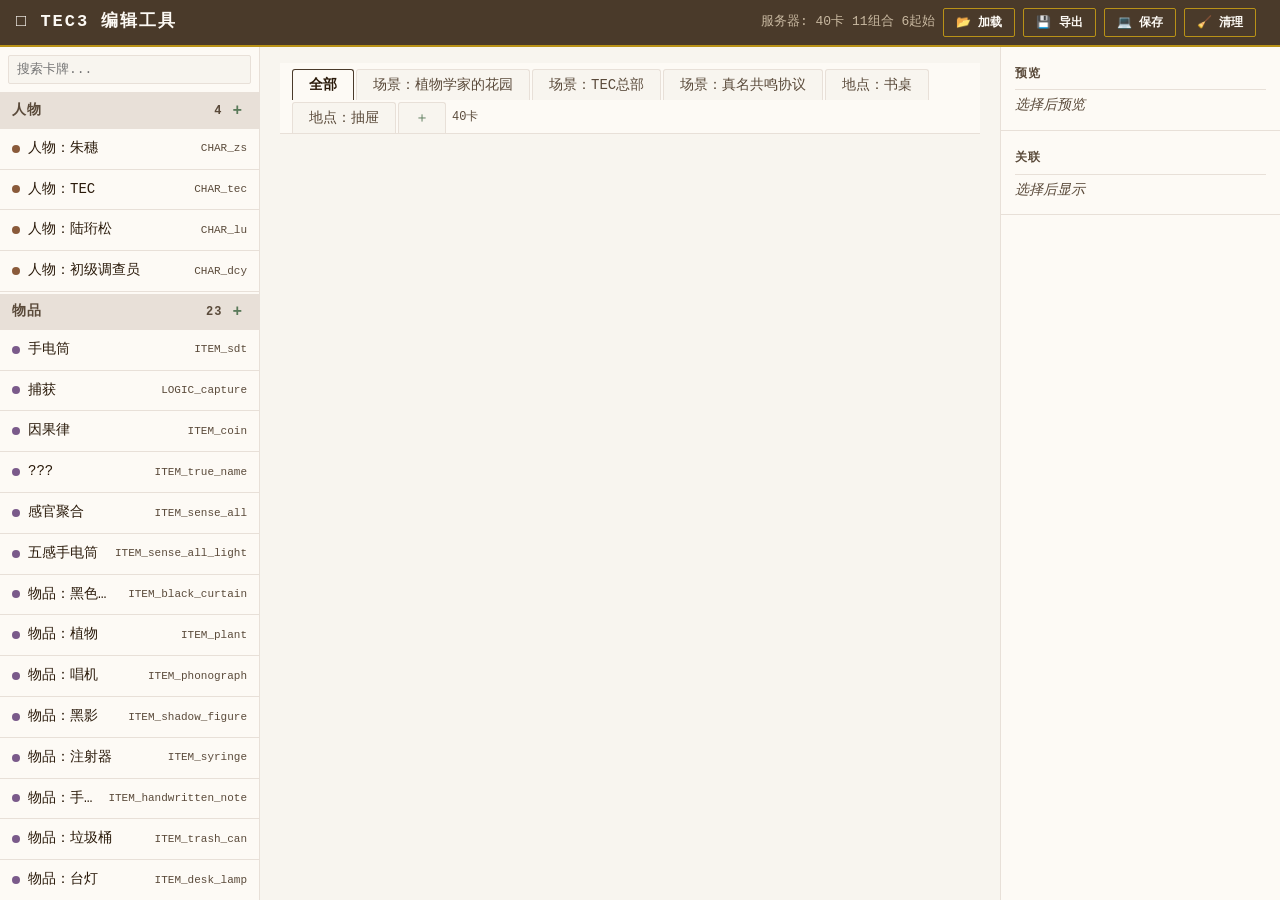
==== commit e2f42513: "fix: renameCardId 补充 INITIAL_BOARD/SPAWN 引用更新 + TYPES 恢复 scene" ====
--- a/admin.html
+++ b/admin.html
@@ -259,9 +259,9 @@
 let currentScene = '';
 let isSrv = false;
 let loadedFiles = {};
-const TYPES = ['char','item','clue','logic'];
-const TN = { char:'人物', item:'物品', clue:'线索', logic:'逻辑' };
-const TC = { char:'#8a5a3a', item:'#7a5a8a', clue:'#b99217', logic:'#5a6a7a' };
+const TYPES = ['char','item','clue','logic','scene'];
+const TN = { char:'人物', item:'物品', clue:'线索', logic:'逻辑', scene:'场景' };
+const TC = { char:'#8a5a3a', item:'#7a5a8a', clue:'#b99217', logic:'#5a6a7a', scene:'#3a7a5a' };
 function esc(s) { return s?String(s).replace(/&/g,'&amp;').replace(/</g,'&lt;').replace(/>/g,'&gt;').replace(/"/g,'&quot;'):''; }
 function escJs(s) { return s?String(s).replace(/\\/g,'\\\\').replace(/'/g,"\\'").replace(/\n/g,'\\n').replace(/\r/g,''):''; }
 function len(n) { return D[n]?Object.keys(D[n]).length:0; }
@@ -1230,6 +1230,14 @@
         D.OBSERVATION_TEXTS[newId] = D.OBSERVATION_TEXTS[oldId];
         delete D.OBSERVATION_TEXTS[oldId];
     }
+
+    // 7. INITIAL_BOARD / INITIAL_SPAWN — templateId references
+    for (const key of ['INITIAL_BOARD','INITIAL_SPAWN']) {
+        const arr = D[key] || [];
+        for (const entry of arr) {
+            if (entry.templateId === oldId) entry.templateId = newId;
+        }
+    }
 };
 
 // ═══ Export ═══
